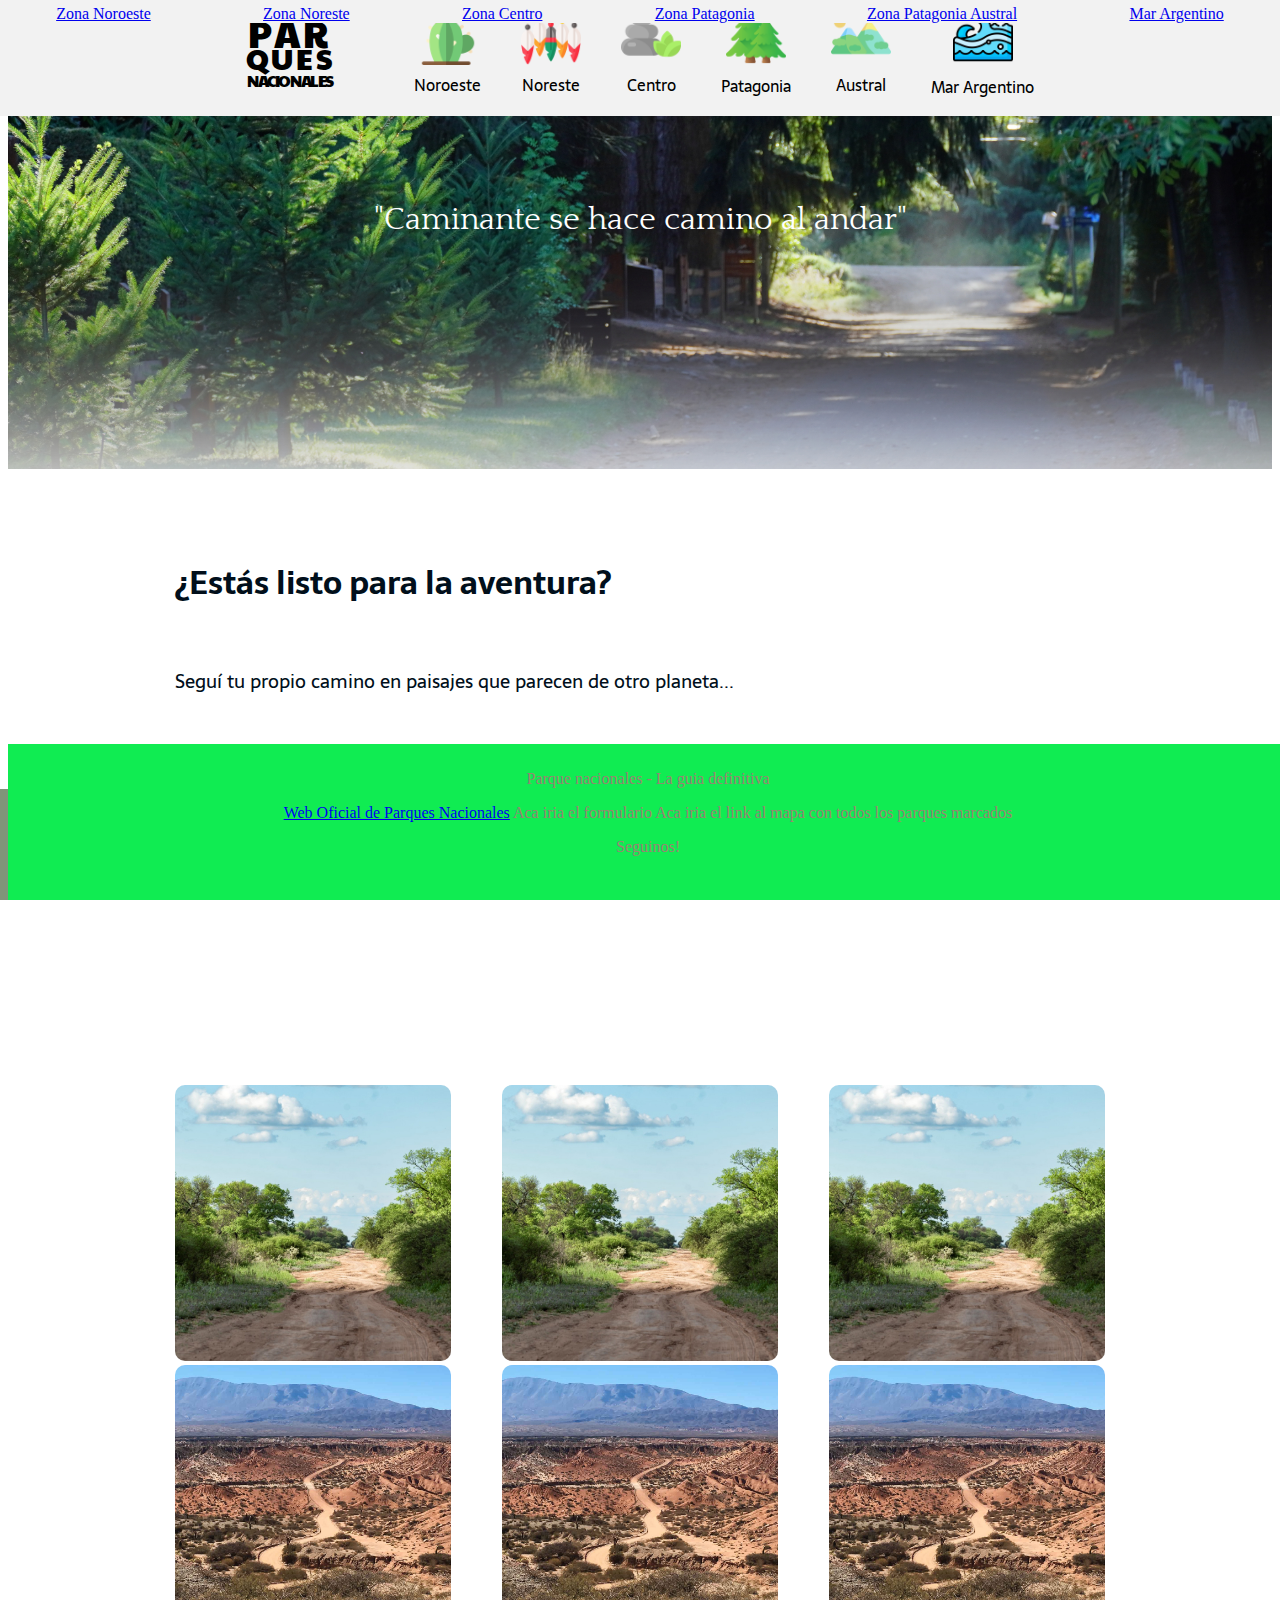
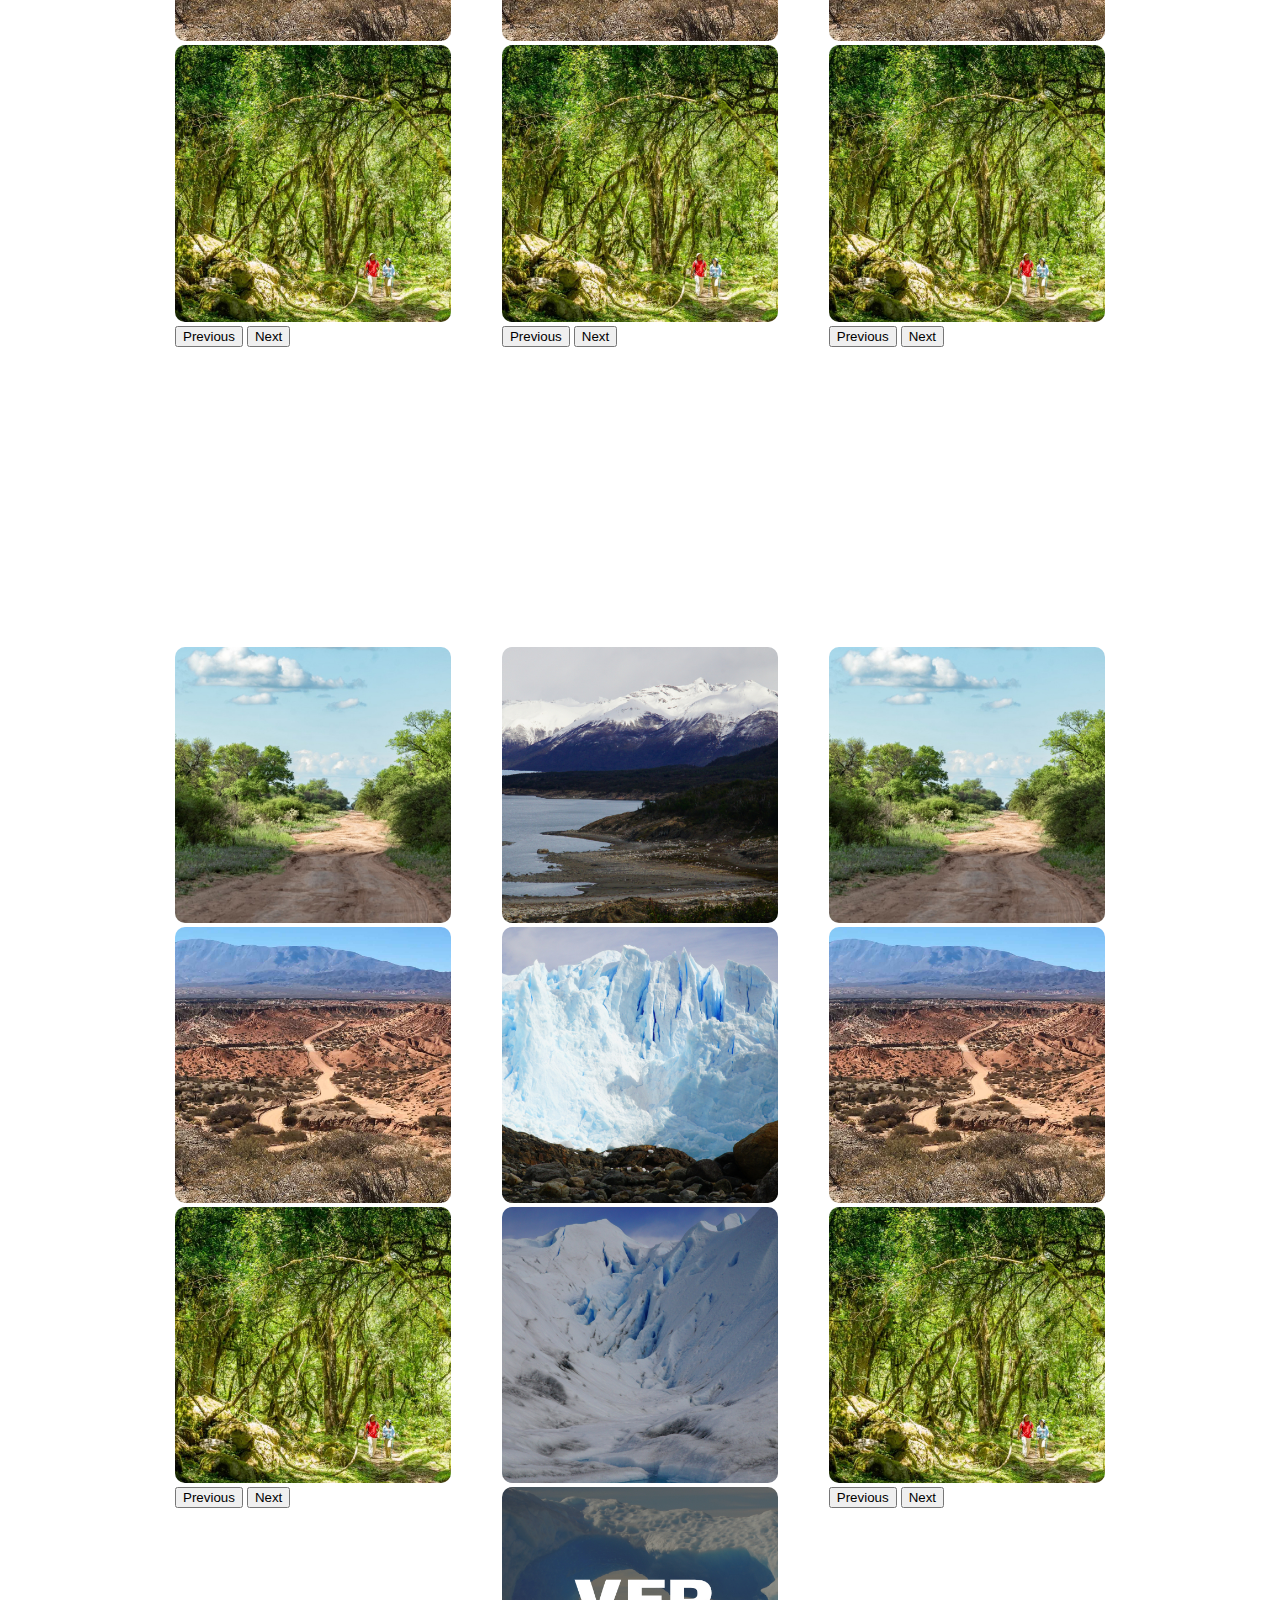
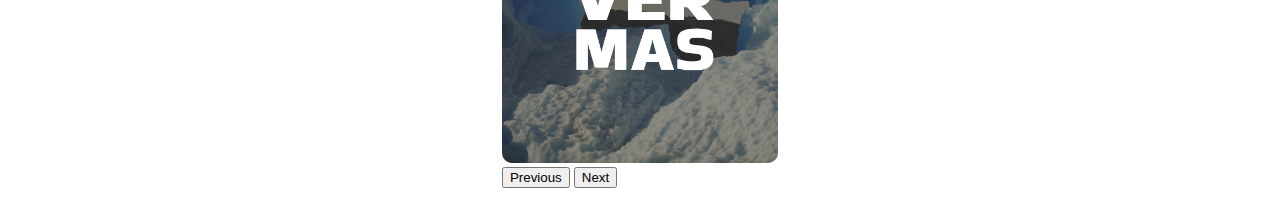
==== index.html @ e5c2f09b "subiendo el proyecto" ====
<!doctype html>
<html lang="en">
<head>
    <meta charset="utf-8">
    <meta name="viewport" content="width=device-width, initial-scale=1">
    <title>Bootstrap demo</title>
    <link rel="stylesheet" href="/css/style.css">
    <link href="https://cdn.jsdelivr.net/npm/bootstrap@5.3.2/dist/css/bootstrap.min.css" rel="stylesheet" integrity="sha384-T3c6CoIi6uLrA9TneNEoa7RxnatzjcDSCmG1MXxSR1GAsXEV/Dwwykc2MPK8M2HN" crossorigin="anonymous">
    <link href="https://fonts.googleapis.com/css2?family=Paytone+One&display=swap" rel="stylesheet">
    <link rel="stylesheet" href="https://fonts.googleapis.com/css2?family=Sarala&display=swap">
    <link rel="stylesheet" href="https://fonts.googleapis.com/css2?family=Palanquin+Dark&display=swap">
    <link rel="stylesheet" href="https://fonts.googleapis.com/css2?family=Quattrocento&display=swap">
</head>
<body>

    <!-- ACA EL HEADER -->
    <header>
        <nav >
            <ul class="icos">
                <li>
                    <div class="logo-container">
                        <div class="word-container">
                            <span class="first-word">PAR</span>
                            <span class="second-word">QUES</span>
                            <span class="thirdh-word">NACIONALES</span>
                        </div>
                    </div>
                <li>

                    <li>
                        <div>
                        <a href="pages/noroeste.html">
                        <img src="../img/noroeste.png"></img></a>
                        <p>Noroeste</p>
                        </div>
                    </li>
                    <li>
                        <div>
                        <a href="pages/noreste.html">
                        <img src="../img/noreste.png"></img></a>
                        <p>Noreste</p>
                        </div>
                    </li>
                    <li>
                        <div>
                        <a href="pages/centro.html">
                        <img src="../img/centro.png"></img></a>
                        <p>Centro</p>
                        </div>
                    </li>
                    <li>
                        <div>
                        <a href="pages/patagonia.html">
                        <img src="../img/patagonia1.png"></img></a>
                        <p>Patagonia</p>
                        </div>
                    <li>
                    <div>
                    <a href="pages/austral.html">
                    <img src="../img/paustral.png"></img></a>
                    <p>Austral</p>
                    </div>
                </li>
                <li>
                    <div>
                    <a href="pages/mar.html">
                    <img src="../img/marargentino.png"></img></a>
                    <p>Mar Argentino</p>
                    </div>
                </li>
            </ul>

        </nav>
    </header>
    <!-- FIN HEADER -->

    <!-- COMIENZO PORTADA -->
    <div class="pre-grid-container">
        <div class="centered-content">
            <img src="/img/portada_alt.jpg" alt="Parque Nacional Nahuel Huapi">
            <h2>"Caminante se hace camino al andar"</h2>
        </div>
    </div>

    <!-- COMIENZO GRID DE CAROUSEL -->
    <div class="contenedor">

        <div class="contenedor_titulo_carousel">
            <h4 class="titulo_carousel">¿Estás listo para la aventura?</h4>
            <p>Seguí tu propio camino en paisajes que parecen de otro planeta... </p>
        </div>
        <div id="carouselExample4" class="carousel slide">
            <div class="carousel-inner">
                <div class="carousel-item active">
                    <img src="/img/noroeste/no1_copob.jpg" class="d-block w-100" alt="...">
                </div>
                <div class="carousel-item">
                    <img src="/img/noroeste/no2_cardonesb.jpg" class="d-block w-100" alt="...">
                </div>
                <div class="carousel-item">
                    <img src="/img/noroeste/no3_baritub.jpg" class="d-block w-100" alt="...">
                </div>
                <div id="caption" class="carousel-caption d-none d-md-block">
                    <h5 class="caption-text">Zona Noroeste</h5>
                </div>
            </div>
            <button class="carousel-control-prev" type="button" data-bs-target="#carouselExample4" data-bs-slide="prev">
                <span class="carousel-control-prev-icon" aria-hidden="true"></span>
                <span class="visually-hidden">Previous</span>
            </button>
            <button class="carousel-control-next" type="button" data-bs-target="#carouselExample4" data-bs-slide="next">
                <span class="carousel-control-next-icon" aria-hidden="true"></span>
                <span class="visually-hidden">Next</span>
            </button>
        </div>
        <div id="carouselExample5" class="carousel slide">
            <div class="carousel-inner">
                <div class="carousel-item active">
                    <img src="/img/noroeste/no1_copob.jpg" class="d-block w-100" alt="...">
                </div>
                <div class="carousel-item">
                    <img src="/img/noroeste/no2_cardonesb.jpg" class="d-block w-100" alt="...">
                </div>
                <div class="carousel-item">
                    <img src="/img/noroeste/no3_baritub.jpg" class="d-block w-100" alt="...">
                </div>
                <div id="caption" class="carousel-caption d-none d-md-block">
                    <h5 class="caption-text">Zona Noreste</h5>
                </div>
            </div>
            <button class="carousel-control-prev" type="button" data-bs-target="#carouselExample5" data-bs-slide="prev">
                <span class="carousel-control-prev-icon" aria-hidden="true"></span>
                <span class="visually-hidden">Previous</span>
            </button>
            <button class="carousel-control-next" type="button" data-bs-target="#carouselExample5" data-bs-slide="next">
                <span class="carousel-control-next-icon" aria-hidden="true"></span>
                <span class="visually-hidden">Next</span>
            </button>
        </div>
        <div id="carouselExample3" class="carousel slide">
            <div class="carousel-inner">
                <div class="carousel-item active">
                    <img src="/img/noroeste/no1_copob.jpg" class="d-block w-100" alt="...">
                </div>
                <div class="carousel-item">
                    <img src="/img/noroeste/no2_cardonesb.jpg" class="d-block w-100" alt="...">
                </div>
                <div class="carousel-item">
                    <img src="/img/noroeste/no3_baritub.jpg" class="d-block w-100" alt="...">
                </div>
                <div id="caption" class="carousel-caption d-none d-md-block">
                    <h5 class="caption-text">Zona Centro</h5>
                </div>
            </div>
            <button class="carousel-control-prev" type="button" data-bs-target="#carouselExample3" data-bs-slide="prev">
                <span class="carousel-control-prev-icon" aria-hidden="true"></span>
                <span class="visually-hidden">Previous</span>
            </button>
            <button class="carousel-control-next" type="button" data-bs-target="#carouselExample3" data-bs-slide="next">
                <span class="carousel-control-next-icon" aria-hidden="true"></span>
                <span class="visually-hidden">Next</span>
            </button>
        </div>
        
        <div id="carouselExample2" class="carousel slide">
            <div class="carousel-inner">
                <div class="carousel-item active">
                    <img src="/img/noroeste/no1_copob.jpg" class="d-block w-100" alt="...">
                </div>
                <div class="carousel-item">
                    <img src="/img/noroeste/no2_cardonesb.jpg" class="d-block w-100" alt="...">
                </div>
                <div class="carousel-item">
                    <img src="/img/noroeste/no3_baritub.jpg" class="d-block w-100" alt="...">
                </div>
                <div id="caption" class="carousel-caption d-none d-md-block">
                    <h5 class="caption-text">Zona Patagonia</h5>
                </div>
            </div>
            <button class="carousel-control-prev" type="button" data-bs-target="#carouselExample2" data-bs-slide="prev">
                <span class="carousel-control-prev-icon" aria-hidden="true"></span>
                <span class="visually-hidden">Previous</span>
            </button>
            <button class="carousel-control-next" type="button" data-bs-target="#carouselExample2" data-bs-slide="next">
                <span class="carousel-control-next-icon" aria-hidden="true"></span>
                <span class="visually-hidden">Next</span>
            </button>
        </div>
        <div id="carouselExample1" class="carousel slide" >
            <div class="carousel-inner">
                <div class="carousel-item active">
                    <img src="/img/paustral/pa1.jpg" class="d-block w-100" alt="...">
                </div>
                <div class="carousel-item">
                    <img src="/img/paustral/pa2.jpg" class="d-block w-100" alt="...">
                </div>
                <div class="carousel-item">
                    <img src="/img/paustral/pa3.jpg" class="d-block w-100" alt="...">
                </div>
                <div class="carousel-item">
                    <img src="/img/paustral/pa4.jpg" class="d-block w-100" alt="...">
                </div>
                <div id="caption" class="carousel-caption d-none d-md-block">
                    <h5 class="caption-text">Zona Patagonia Austral</h5>
                </div>
            </div>
            <button class="carousel-control-prev" type="button" data-bs-target="#carouselExample1" data-bs-slide="prev">
                <span class="carousel-control-prev-icon" aria-hidden="true"></span>
                <span class="visually-hidden">Previous</span>
            </button>
            <button class="carousel-control-next" type="button" data-bs-target="#carouselExample1" data-bs-slide="next">
                <span class="carousel-control-next-icon" aria-hidden="true"></span>
                <span class="visually-hidden">Next</span>
            </button>
        </div>
        <div id="carouselExample6" class="carousel slide">
            <div class="carousel-inner">
                <div class="carousel-item active">
                    <img src="/img/noroeste/no1_copob.jpg" class="d-block w-100" alt="...">
                </div>
                <div class="carousel-item">
                    <img src="/img/noroeste/no2_cardonesb.jpg" class="d-block w-100" alt="...">
                </div>
                <div class="carousel-item">
                    <img src="/img/noroeste/no3_baritub.jpg" class="d-block w-100" alt="...">
                </div>
                <div id="caption" class="carousel-caption d-none d-md-block">
                    <h5 class="caption-text">Zona Mar Argentino</h5>
                </div>
            </div>
            <button class="carousel-control-prev" type="button" data-bs-target="#carouselExample6" data-bs-slide="prev">
                <span class="carousel-control-prev-icon" aria-hidden="true"></span>
                <span class="visually-hidden">Previous</span>
            </button>
            <button class="carousel-control-next" type="button" data-bs-target="#carouselExample6" data-bs-slide="next">
                <span class="carousel-control-next-icon" aria-hidden="true"></span>
                <span class="visually-hidden">Next</span>
            </button>
        </div>
    </div>
    <script src="https://cdn.jsdelivr.net/npm/bootstrap@5.3.2/dist/js/bootstrap.bundle.min.js" integrity="sha384-C6RzsynM9kWDrMNeT87bh95OGNyZPhcTNXj1NW7RuBCsyN/o0jlpcV8Qyq46cDfL" crossorigin="anonymous">
    </script>
    
   <footer>
        <div id="lista">
            <p>Parque nacionales - La guia definitiva</p>
            <nav id="footer">
                <ul><a href="#">Zona Noroeste</a></ul>
                <ul><a href="#">Zona Noreste</a></ul>
                <ul><a href="#">Zona Centro</a></ul>
                <ul><a href="#">Zona Patagonia</a></ul>
                <ul><a href="#">Zona Patagonia Austral</a></ul>
                <ul><a href="#">Mar Argentino</a></ul>
            </nav>
        </div>
        <div id="redes">
            <a href="https://www.argentina.gob.ar/parquesnacionales">Web Oficial de Parques Nacionales</a>
            Aca iria el formulario 
             Aca iria el link al mapa con todos los parques marcados
            <p>Seguinos!</p>
                <a href="https://www.instagram.com/parquesnacionalesar/"><img src="" alt=""></a>
                <a href="https://www.instagram.com/parquesnacionalesar/"><img src="" alt=""></a>
                <a href="https://www.instagram.com/parquesnacionalesar/"><img src="" alt=""></a>
        </div>
    </footer>
</body>
</html>
---- css/style.css ----
*{
    /*margin: 0;*/
    /* padding: 0;*/
    box-sizing: border-box;
}
/*COMIENZA EL HEADER*/

nav {
    position: fixed;
    width: 100%;
    top: 0;
    left: 50%;
    transform: translateX(-50%);
    background-color: #f2f2f2;
    display: flex;
    justify-content:space-around;
    align-items: center ;
    padding-top: 5px;
    z-index: 1000;
}

@media (max-width: 768px) {
    nav {
        position: relative;
        z-index: 0;
    }
}

ul {
    list-style-type: none;
    display: flex;
    flex-wrap: wrap;
    justify-content: center;
    padding: 0px;
    margin: 0 auto;
}


ul li {
    margin: 0 20px;
}

ul li div {
    display: flex;
    flex-direction: column;
    align-items: center;
    text-align: center;
}

ul li div:hover img {
    filter: grayscale(10);
    -webkit-filter: grayscale(10);
}


ul li img {
    width: 60px; 
    height: 60px;
}

ul li p {
    margin-top: 5%;
    font-size: 16px;
    font-family: 'Sarala', sans-serif;
}

.logo-container {
    display: flex;
    justify-content: center;
    align-items: center;
    height: 90%;
}

.word-container {
    display: flex;
    flex-direction: column;
    font-family: 'Paytone One', sans-serif; 
    color: black
    
}

.first-word {
    padding: 0; 
    font-size: 2.3em;
    letter-spacing: 0.1em;
    line-height: 10px;
    margin: 0;
    
}

.second-word {
    font-size: 1.8em;
    letter-spacing: 0.09em;
    padding: 0; 
    margin: 0;
}


.thirdh-word {
    letter-spacing: -0.09em;
    padding: 0; 
    margin: 0;
    line-height: 5px;
}

/*Transicion para el logo*/
.word-container {
    transition: color 0.3s ease;
    -webkit-transition: color 0.3s ease;
    -moz-transition: color 0.3s ease;
    -ms-transition: color 0.3s ease;
    -o-transition: color 0.3s ease;
}

.word-container:hover {
    color: rgb(125, 79, 0);
}


/* ACA TERMINA EL HEADER*/


/*COMIENZA PORTADA*/

.pre-grid-container {
    display: flex;
    justify-content: center;
    align-items: center;
    width: 100%;
    margin: 0 auto;
    position: relative;
}

.centered-content {
    text-align: center;
    position: relative;
}

.centered-content img {
    max-width: 100%;
    display: block;
}

.centered-content h2 {
    font-size: 2em;
    font-family: 'Quattrocento', serif;
    color: #ffffff;
    font-weight: 100;
    position: absolute;
    top: 40%;
    left: 50%;
    transform: translate(-50%, -50%);
    -webkit-transform: translate(-50%, -50%);
    -moz-transform: translate(-50%, -50%);
    -ms-transform: translate(-50%, -50%);
    -o-transform: translate(-50%, -50%);
}


/*COMIENZA EL GRID*/

.contenedor {

    width: 80%;
    background-color: rgb(255, 255, 255);
    margin: 0 auto;
    padding: 2%;
    display: grid;
    grid-gap: 20px;
    grid-template-columns: repeat(3, 1fr) ;
    grid-template-rows: 0.5fr 1fr 1fr;
}


/* COMIENZAN CAROUSEL */


/* Aca esta captions de carousel */

.contenedor_titulo_carousel {

    grid-column: span 3;
    margin: 5px 15px;
}

.contenedor_titulo_carousel h4 {
    font-size: 2em;
    padding: 15px 0;
    font-weight: 600;
    font-family: 'Sarala', sans-serif;
    
    color: #010f1b;
}

.contenedor_titulo_carousel p {

    font-size: 1.2em;
    font-family: 'Sarala', sans-serif;
    color: #010f1b;
}

/* Aca esta la informacion de los carousels */


.carousel {
    width: 90%;
    margin: 0 auto;
    overflow: hidden;
}


.carousel-item img {
    width: 100%;
    height: 100%;
    object-fit: cover;
    border-radius: 10px;
    -webkit-border-radius: 10px;
    -moz-border-radius: 10px;
    -ms-border-radius: 10px;
    -o-border-radius: 10px;
}


#caption {
    background-color: rgba(129, 150, 122, 0.644);
    position: absolute;
    bottom: 0;
    left: 0;
    padding: 15px;
    text-align: left;
    width: 100%;
}

.caption-text {
    color: rgb(230, 230, 230);
    font-size: 18px; 
}
footer {
    background-color: #10ec52;
    color: #9B8273;
    text-align: center;
    padding: 10px;
    position: absolute;
    bottom: 0;
    width: 100%;
       }
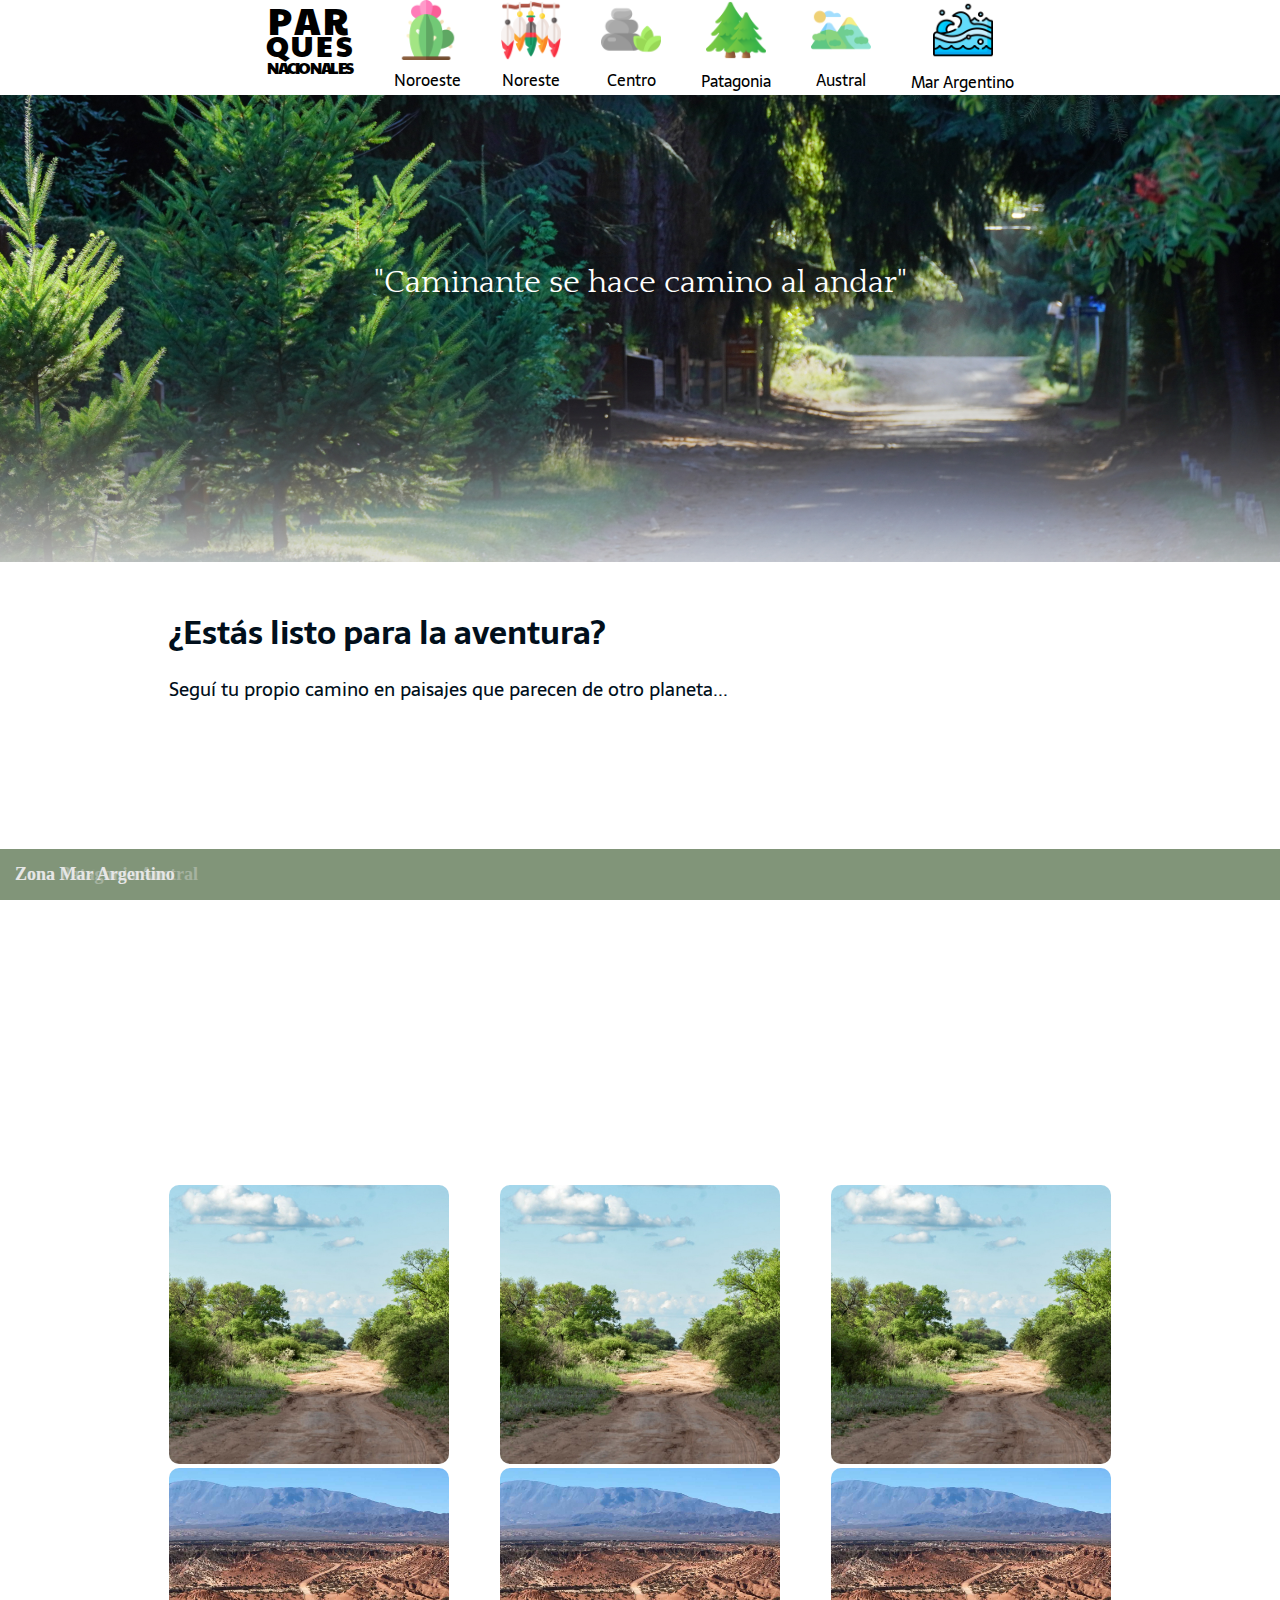
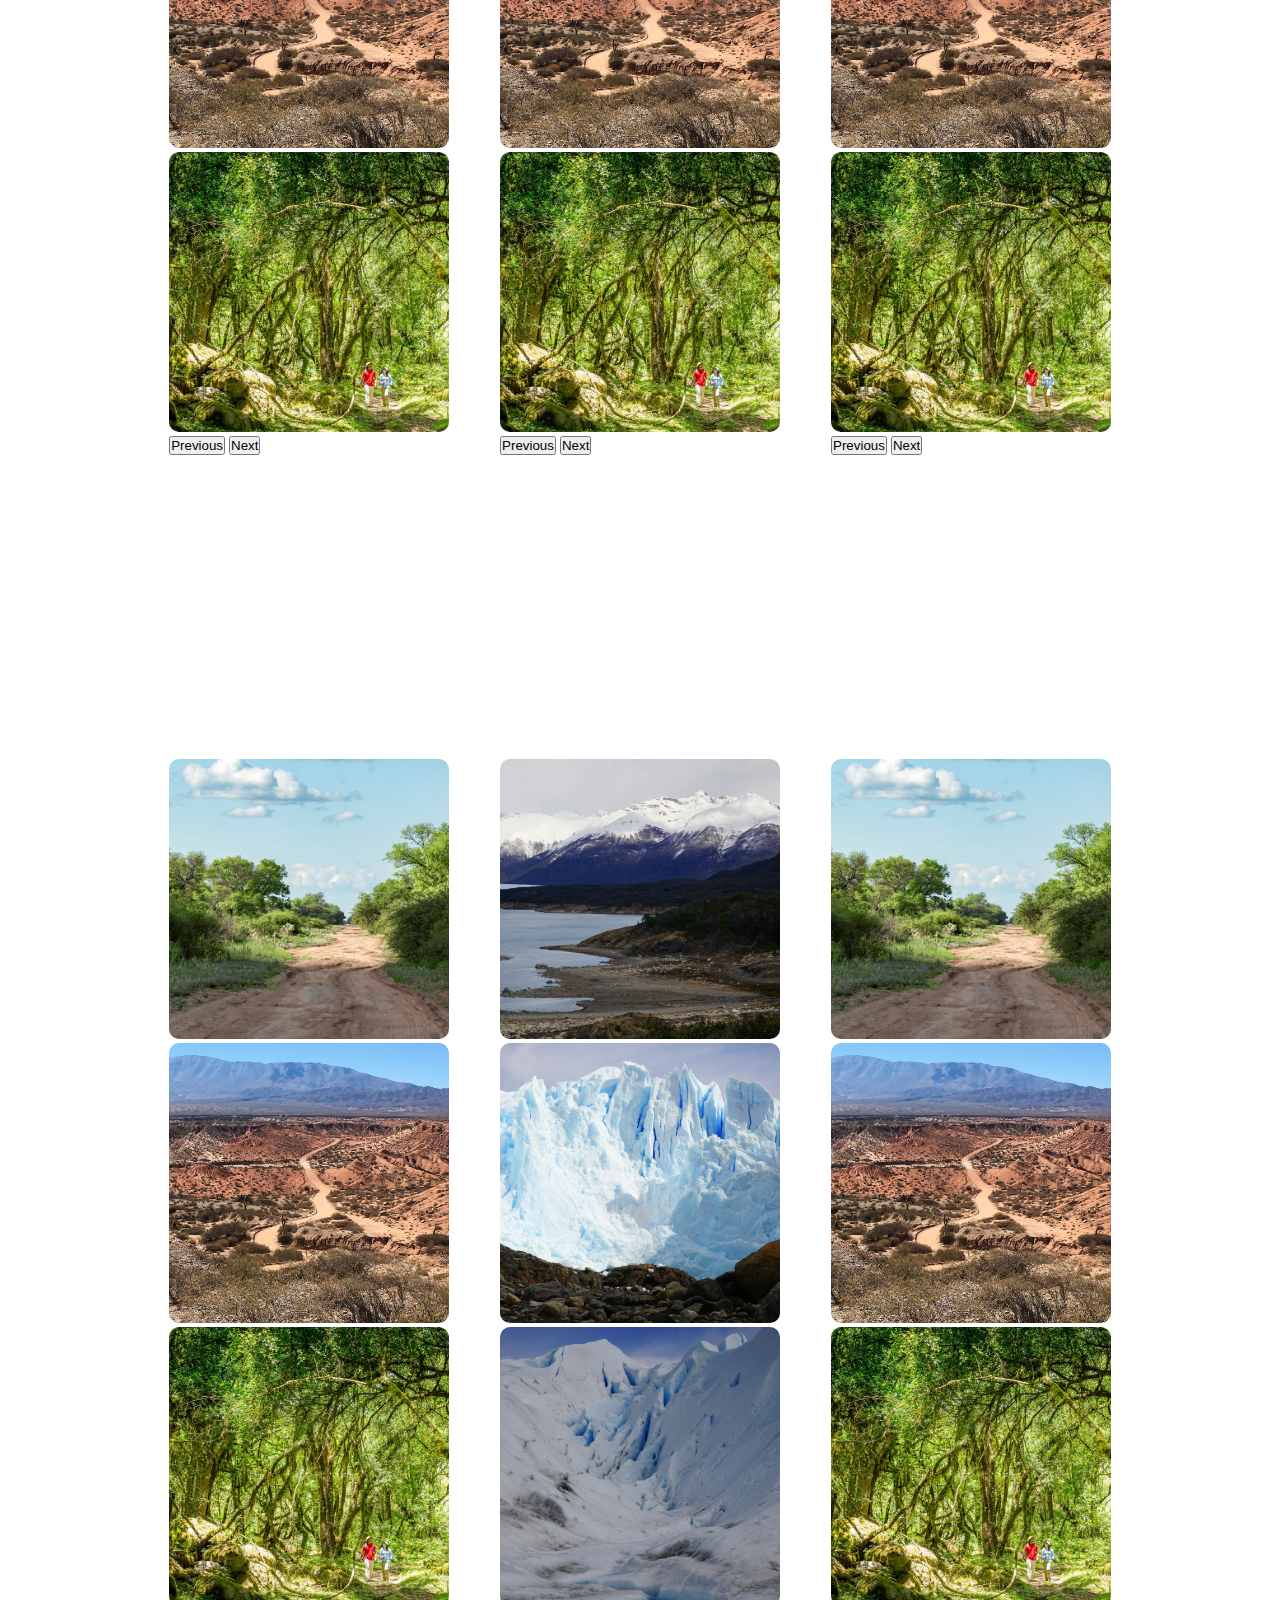
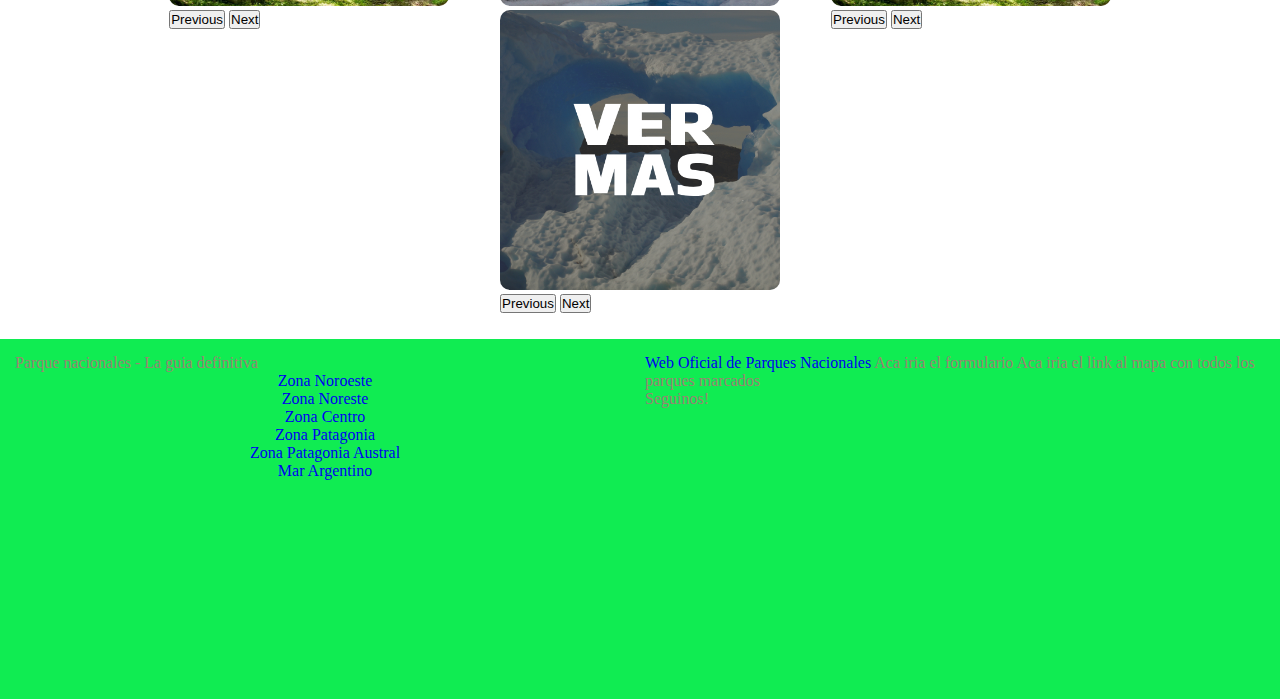
==== commit 6228cefd: "actualizacion de pagina + footer" ====
--- a/index.html
+++ b/index.html
@@ -4,61 +4,60 @@
     <meta charset="utf-8">
     <meta name="viewport" content="width=device-width, initial-scale=1">
     <title>Bootstrap demo</title>
-    <link rel="stylesheet" href="/css/style.css">
     <link href="https://cdn.jsdelivr.net/npm/bootstrap@5.3.2/dist/css/bootstrap.min.css" rel="stylesheet" integrity="sha384-T3c6CoIi6uLrA9TneNEoa7RxnatzjcDSCmG1MXxSR1GAsXEV/Dwwykc2MPK8M2HN" crossorigin="anonymous">
     <link href="https://fonts.googleapis.com/css2?family=Paytone+One&display=swap" rel="stylesheet">
     <link rel="stylesheet" href="https://fonts.googleapis.com/css2?family=Sarala&display=swap">
     <link rel="stylesheet" href="https://fonts.googleapis.com/css2?family=Palanquin+Dark&display=swap">
     <link rel="stylesheet" href="https://fonts.googleapis.com/css2?family=Quattrocento&display=swap">
+    <link rel="stylesheet" href="/css/style.css">
 </head>
 <body>
 
     <!-- ACA EL HEADER -->
     <header>
-        <nav >
+        <nav id="nav_header">
             <ul class="icos">
                 <li>
                     <div class="logo-container">
-                        <div class="word-container">
+                        <a class="word-container" href="#"> 
                             <span class="first-word">PAR</span>
                             <span class="second-word">QUES</span>
                             <span class="thirdh-word">NACIONALES</span>
-                        </div>
-                    </div>
-                <li>
-
-                    <li>
-                        <div>
+                        </a>
+                    </div>
+                </li>
+                <li>
+                    <div>
                         <a href="pages/noroeste.html">
                         <img src="../img/noroeste.png"></img></a>
                         <p>Noroeste</p>
-                        </div>
-                    </li>
-                    <li>
-                        <div>
+                    </div>
+                </li>
+                <li>
+                    <div>
                         <a href="pages/noreste.html">
                         <img src="../img/noreste.png"></img></a>
                         <p>Noreste</p>
-                        </div>
-                    </li>
-                    <li>
-                        <div>
+                    </div>
+                </li>
+                <li>
+                    <div>
                         <a href="pages/centro.html">
                         <img src="../img/centro.png"></img></a>
                         <p>Centro</p>
-                        </div>
-                    </li>
-                    <li>
-                        <div>
+                    </div>
+                </li>
+                <li>
+                    <div>
                         <a href="pages/patagonia.html">
                         <img src="../img/patagonia1.png"></img></a>
                         <p>Patagonia</p>
-                        </div>
-                    <li>
-                    <div>
-                    <a href="pages/austral.html">
-                    <img src="../img/paustral.png"></img></a>
-                    <p>Austral</p>
+                    </div>
+                <li>
+                    <div>
+                        <a href="pages/austral.html">
+                        <img src="../img/paustral.png"></img></a>
+                        <p>Austral</p>
                     </div>
                 </li>
                 <li>
@@ -240,7 +239,6 @@
     </div>
     <script src="https://cdn.jsdelivr.net/npm/bootstrap@5.3.2/dist/js/bootstrap.bundle.min.js" integrity="sha384-C6RzsynM9kWDrMNeT87bh95OGNyZPhcTNXj1NW7RuBCsyN/o0jlpcV8Qyq46cDfL" crossorigin="anonymous">
     </script>
-    
    <footer>
         <div id="lista">
             <p>Parque nacionales - La guia definitiva</p>
--- a/css/style.css
+++ b/css/style.css
@@ -1,12 +1,20 @@
 
-*{
-    /*margin: 0;*/
-    /* padding: 0;*/
+*{   
+    margin: 0;
+    padding: 0;
     box-sizing: border-box;
 }
+body { 
+    height: 100vh;
+    width: 100%;
+}
+a{
+    text-decoration: none;
+}
 /*COMIENZA EL HEADER*/
 
-nav {
+
+#nav_header nav {
     position: fixed;
     width: 100%;
     top: 0;
@@ -76,7 +84,7 @@
     display: flex;
     flex-direction: column;
     font-family: 'Paytone One', sans-serif; 
-    color: black
+    color: black;
     
 }
 
@@ -103,6 +111,7 @@
     margin: 0;
     line-height: 5px;
 }
+*/
 
 /*Transicion para el logo*/
 .word-container {
@@ -142,6 +151,20 @@
     display: block;
 }
 
+.centered-content h1 {
+    font-size: 3em;
+    font-family: 'Quattrocento', serif;
+    color: #ffffff;
+    font-weight: 100px;
+    position: absolute;
+    top: 40%;
+    left: 50%;
+    transform: translate(-50%, -50%);
+    -webkit-transform: translate(-50%, -50%);
+    -moz-transform: translate(-50%, -50%);
+    -ms-transform: translate(-50%, -50%);
+    -o-transform: translate(-50%, -50%);
+}
 .centered-content h2 {
     font-size: 2em;
     font-family: 'Quattrocento', serif;
@@ -156,9 +179,8 @@
     -ms-transform: translate(-50%, -50%);
     -o-transform: translate(-50%, -50%);
 }
-
-
 /*COMIENZA EL GRID*/
+
 
 .contenedor {
 
@@ -237,11 +259,40 @@
     font-size: 18px; 
 }
 footer {
+    position: relative;
     background-color: #10ec52;
     color: #9B8273;
-    text-align: center;
     padding: 10px;
-    position: absolute;
     bottom: 0;
     width: 100%;
-       }+    height: 40%;
+    display: flex;
+    overflow: hidden;
+}
+#lista{
+    width: 50%;
+    text-align: left;
+    padding: 5px;
+
+}
+#nav_footer ul{
+    display: block;
+}
+
+#redes{
+    width: 50%;
+    text-align: left;
+    padding: 5px;
+}
+
+#container_pq img {
+    display: flex;
+}
+#link_redes {
+    height: 30%;
+}
+#link_redes a img {
+    max-width: 90%;
+    max-height: 90%;
+    margin: 2px;
+}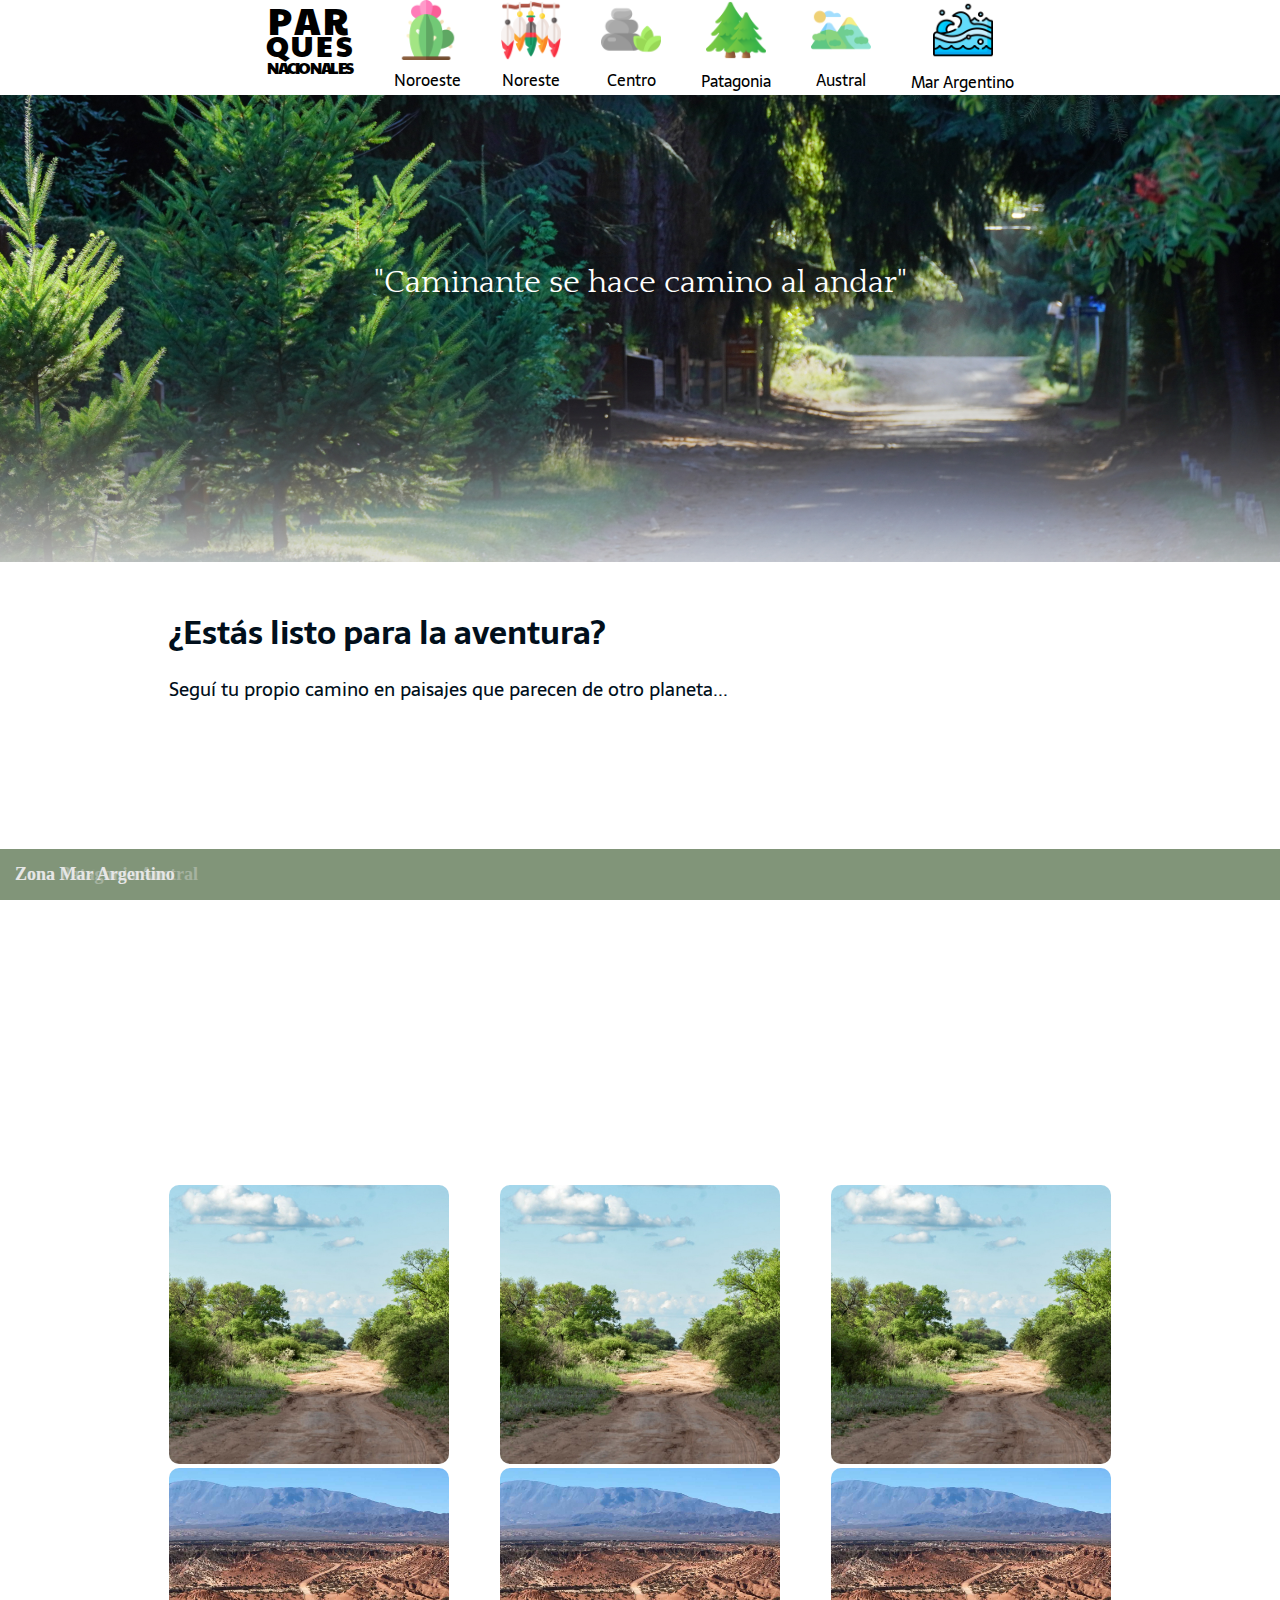
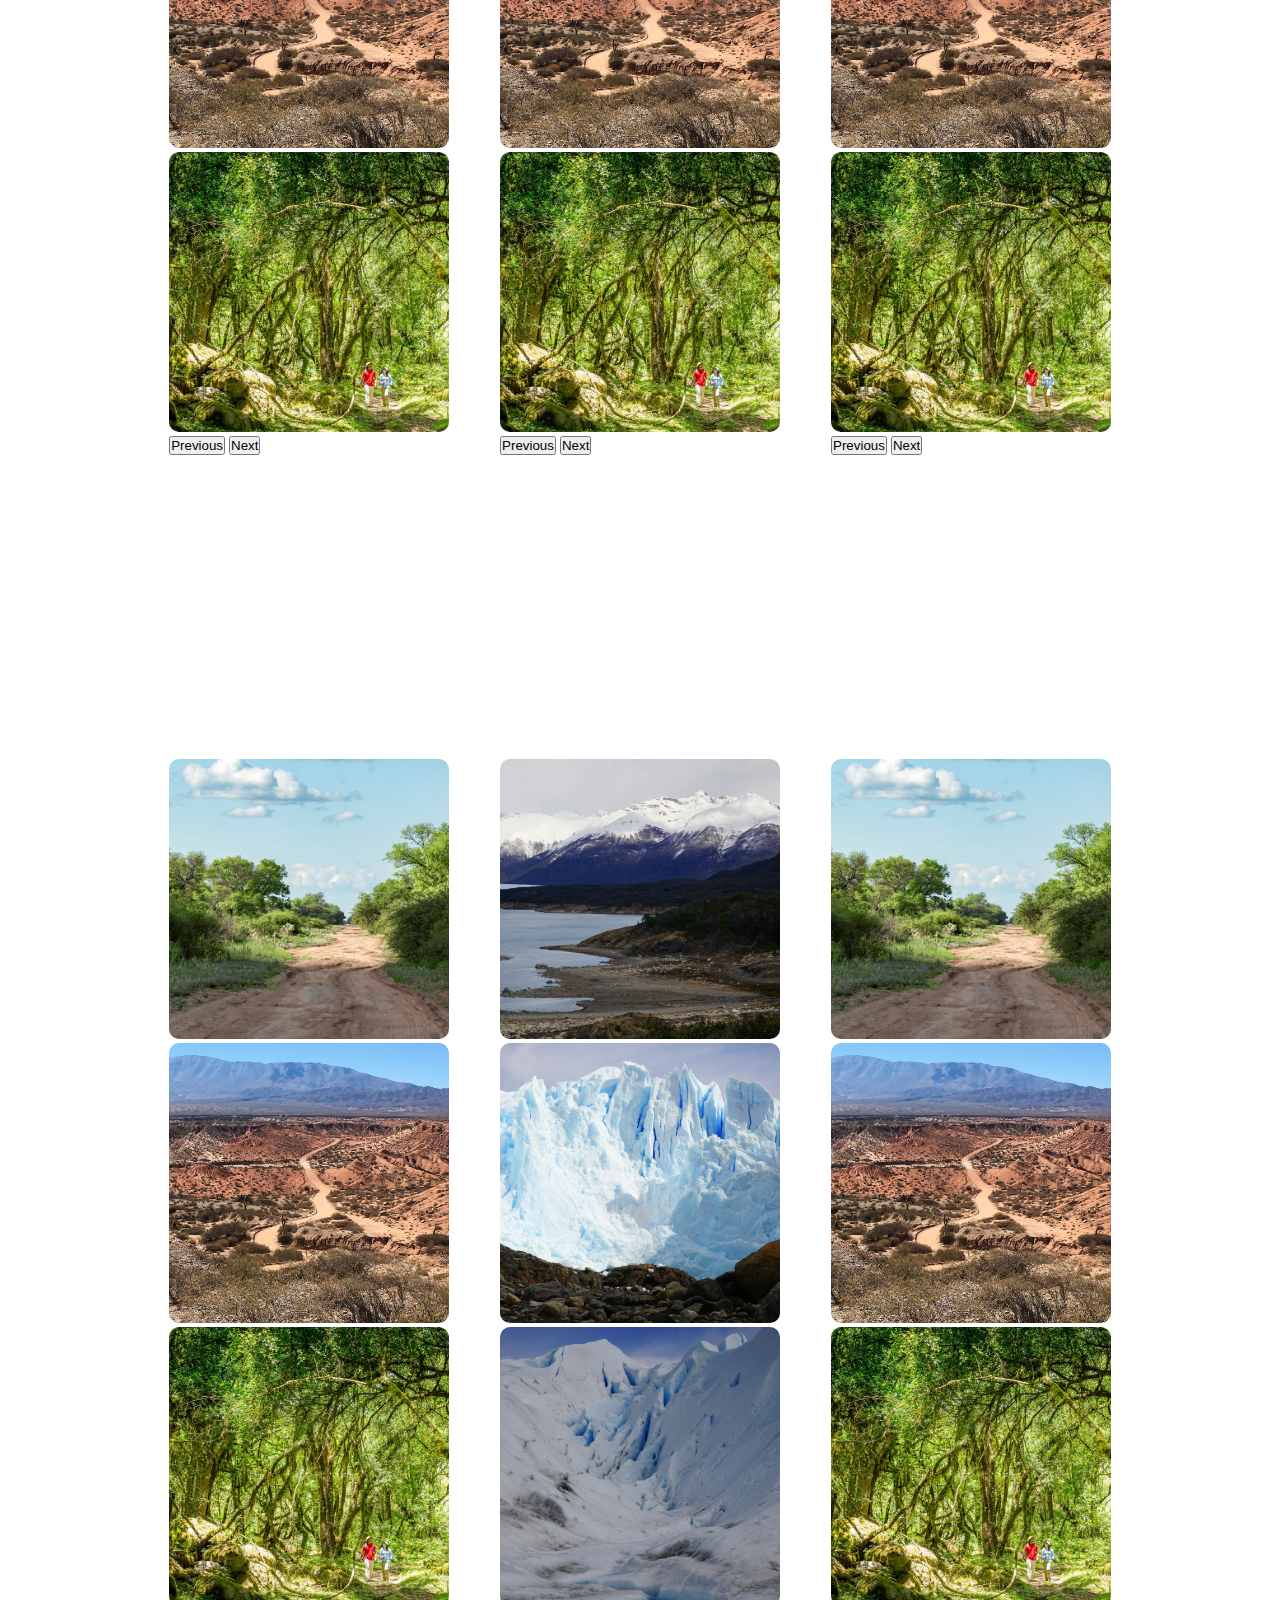
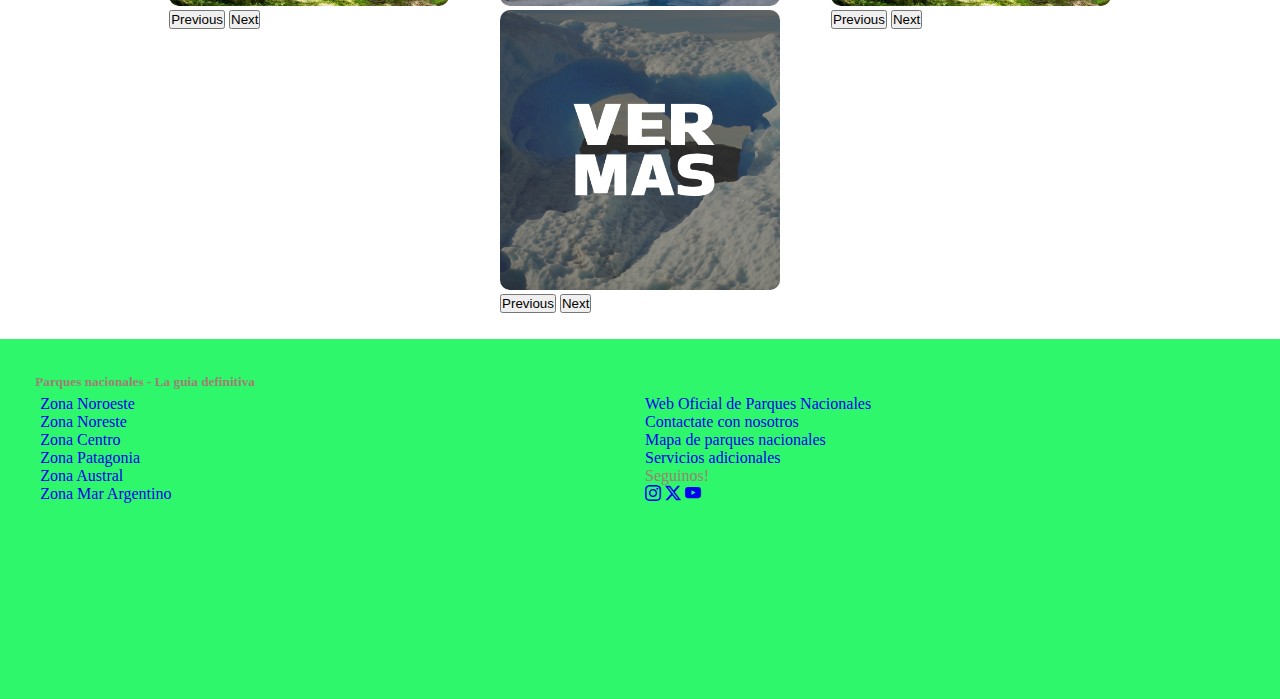
==== commit 8e297118: "fixed bugs, base footer (index)" ====
--- a/index.html
+++ b/index.html
@@ -3,13 +3,14 @@
 <head>
     <meta charset="utf-8">
     <meta name="viewport" content="width=device-width, initial-scale=1">
-    <title>Bootstrap demo</title>
+    <title>Parques Nacionales</title>
     <link href="https://cdn.jsdelivr.net/npm/bootstrap@5.3.2/dist/css/bootstrap.min.css" rel="stylesheet" integrity="sha384-T3c6CoIi6uLrA9TneNEoa7RxnatzjcDSCmG1MXxSR1GAsXEV/Dwwykc2MPK8M2HN" crossorigin="anonymous">
     <link href="https://fonts.googleapis.com/css2?family=Paytone+One&display=swap" rel="stylesheet">
     <link rel="stylesheet" href="https://fonts.googleapis.com/css2?family=Sarala&display=swap">
     <link rel="stylesheet" href="https://fonts.googleapis.com/css2?family=Palanquin+Dark&display=swap">
     <link rel="stylesheet" href="https://fonts.googleapis.com/css2?family=Quattrocento&display=swap">
-    <link rel="stylesheet" href="/css/style.css">
+    <link rel="stylesheet" href="css/style.css">
+    <link rel="stylesheet" href="https://cdn.jsdelivr.net/npm/bootstrap-icons@1.11.1/font/bootstrap-icons.css">
 </head>
 <body>
 
@@ -29,42 +30,48 @@
                 <li>
                     <div>
                         <a href="pages/noroeste.html">
-                        <img src="../img/noroeste.png"></img></a>
-                        <p>Noroeste</p>
+                            <img src="img/noroeste.png"></img>
+                        </a>
+                        <a class="nav-text" href="pages/noroeste.html"> Noroeste </a>
                     </div>
                 </li>
                 <li>
                     <div>
                         <a href="pages/noreste.html">
-                        <img src="../img/noreste.png"></img></a>
-                        <p>Noreste</p>
+                            <img src="img/noreste.png"></img>   
+                        </a>
+                        <a class="nav-text" href="pages/noreste.html"> Noreste </a>
                     </div>
                 </li>
                 <li>
                     <div>
                         <a href="pages/centro.html">
-                        <img src="../img/centro.png"></img></a>
-                        <p>Centro</p>
+                            <img src="img/centro.png"></img>
+                        </a>
+                        <a class="nav-text" href="pages/centro.html"> Centro </a>
                     </div>
                 </li>
                 <li>
                     <div>
                         <a href="pages/patagonia.html">
-                        <img src="../img/patagonia1.png"></img></a>
-                        <p>Patagonia</p>
+                            <img src="img/patagonia1.png"></img>
+                        </a>
+                        <a class="nav-text" href="pages/patagonia.html"> Patagonia </a>
                     </div>
                 <li>
                     <div>
                         <a href="pages/austral.html">
-                        <img src="../img/paustral.png"></img></a>
-                        <p>Austral</p>
+                            <img src="img/paustral.png"></img>
+                        </a>
+                        <a class="nav-text" href="pages/austral.html"> Austral </a>
                     </div>
                 </li>
                 <li>
                     <div>
                     <a href="pages/mar.html">
-                    <img src="../img/marargentino.png"></img></a>
-                    <p>Mar Argentino</p>
+                        <img src="img/marargentino.png"></img>
+                    </a>
+                    <a class="nav-text" href="pages/mar.html"> Mar Argentino </a>
                     </div>
                 </li>
             </ul>
@@ -76,7 +83,7 @@
     <!-- COMIENZO PORTADA -->
     <div class="pre-grid-container">
         <div class="centered-content">
-            <img src="/img/portada_alt.jpg" alt="Parque Nacional Nahuel Huapi">
+            <img src="img/portada_alt.jpg" alt="Parque Nacional Nahuel Huapi">
             <h2>"Caminante se hace camino al andar"</h2>
         </div>
     </div>
@@ -91,13 +98,13 @@
         <div id="carouselExample4" class="carousel slide">
             <div class="carousel-inner">
                 <div class="carousel-item active">
-                    <img src="/img/noroeste/no1_copob.jpg" class="d-block w-100" alt="...">
-                </div>
-                <div class="carousel-item">
-                    <img src="/img/noroeste/no2_cardonesb.jpg" class="d-block w-100" alt="...">
-                </div>
-                <div class="carousel-item">
-                    <img src="/img/noroeste/no3_baritub.jpg" class="d-block w-100" alt="...">
+                    <img src="img/noroeste/no1_copob.jpg" class="d-block w-100" alt="...">
+                </div>
+                <div class="carousel-item">
+                    <img src="img/noroeste/no2_cardonesb.jpg" class="d-block w-100" alt="...">
+                </div>
+                <div class="carousel-item">
+                    <img src="img/noroeste/no3_baritub.jpg" class="d-block w-100" alt="...">
                 </div>
                 <div id="caption" class="carousel-caption d-none d-md-block">
                     <h5 class="caption-text">Zona Noroeste</h5>
@@ -115,13 +122,13 @@
         <div id="carouselExample5" class="carousel slide">
             <div class="carousel-inner">
                 <div class="carousel-item active">
-                    <img src="/img/noroeste/no1_copob.jpg" class="d-block w-100" alt="...">
-                </div>
-                <div class="carousel-item">
-                    <img src="/img/noroeste/no2_cardonesb.jpg" class="d-block w-100" alt="...">
-                </div>
-                <div class="carousel-item">
-                    <img src="/img/noroeste/no3_baritub.jpg" class="d-block w-100" alt="...">
+                    <img src="img/noroeste/no1_copob.jpg" class="d-block w-100" alt="...">
+                </div>
+                <div class="carousel-item">
+                    <img src="img/noroeste/no2_cardonesb.jpg" class="d-block w-100" alt="...">
+                </div>
+                <div class="carousel-item">
+                    <img src="img/noroeste/no3_baritub.jpg" class="d-block w-100" alt="...">
                 </div>
                 <div id="caption" class="carousel-caption d-none d-md-block">
                     <h5 class="caption-text">Zona Noreste</h5>
@@ -139,13 +146,13 @@
         <div id="carouselExample3" class="carousel slide">
             <div class="carousel-inner">
                 <div class="carousel-item active">
-                    <img src="/img/noroeste/no1_copob.jpg" class="d-block w-100" alt="...">
-                </div>
-                <div class="carousel-item">
-                    <img src="/img/noroeste/no2_cardonesb.jpg" class="d-block w-100" alt="...">
-                </div>
-                <div class="carousel-item">
-                    <img src="/img/noroeste/no3_baritub.jpg" class="d-block w-100" alt="...">
+                    <img src="img/noroeste/no1_copob.jpg" class="d-block w-100" alt="...">
+                </div>
+                <div class="carousel-item">
+                    <img src="img/noroeste/no2_cardonesb.jpg" class="d-block w-100" alt="...">
+                </div>
+                <div class="carousel-item">
+                    <img src="img/noroeste/no3_baritub.jpg" class="d-block w-100" alt="...">
                 </div>
                 <div id="caption" class="carousel-caption d-none d-md-block">
                     <h5 class="caption-text">Zona Centro</h5>
@@ -164,13 +171,13 @@
         <div id="carouselExample2" class="carousel slide">
             <div class="carousel-inner">
                 <div class="carousel-item active">
-                    <img src="/img/noroeste/no1_copob.jpg" class="d-block w-100" alt="...">
-                </div>
-                <div class="carousel-item">
-                    <img src="/img/noroeste/no2_cardonesb.jpg" class="d-block w-100" alt="...">
-                </div>
-                <div class="carousel-item">
-                    <img src="/img/noroeste/no3_baritub.jpg" class="d-block w-100" alt="...">
+                    <img src="img/noroeste/no1_copob.jpg" class="d-block w-100" alt="...">
+                </div>
+                <div class="carousel-item">
+                    <img src="img/noroeste/no2_cardonesb.jpg" class="d-block w-100" alt="...">
+                </div>
+                <div class="carousel-item">
+                    <img src="img/noroeste/no3_baritub.jpg" class="d-block w-100" alt="...">
                 </div>
                 <div id="caption" class="carousel-caption d-none d-md-block">
                     <h5 class="caption-text">Zona Patagonia</h5>
@@ -188,16 +195,16 @@
         <div id="carouselExample1" class="carousel slide" >
             <div class="carousel-inner">
                 <div class="carousel-item active">
-                    <img src="/img/paustral/pa1.jpg" class="d-block w-100" alt="...">
-                </div>
-                <div class="carousel-item">
-                    <img src="/img/paustral/pa2.jpg" class="d-block w-100" alt="...">
-                </div>
-                <div class="carousel-item">
-                    <img src="/img/paustral/pa3.jpg" class="d-block w-100" alt="...">
-                </div>
-                <div class="carousel-item">
-                    <img src="/img/paustral/pa4.jpg" class="d-block w-100" alt="...">
+                    <img src="img/paustral/pa1.jpg" class="d-block w-100" alt="...">
+                </div>
+                <div class="carousel-item">
+                    <img src="img/paustral/pa2.jpg" class="d-block w-100" alt="...">
+                </div>
+                <div class="carousel-item">
+                    <img src="img/paustral/pa3.jpg" class="d-block w-100" alt="...">
+                </div>
+                <div class="carousel-item">
+                    <img src="img/paustral/pa4.jpg" class="d-block w-100" alt="...">
                 </div>
                 <div id="caption" class="carousel-caption d-none d-md-block">
                     <h5 class="caption-text">Zona Patagonia Austral</h5>
@@ -215,13 +222,13 @@
         <div id="carouselExample6" class="carousel slide">
             <div class="carousel-inner">
                 <div class="carousel-item active">
-                    <img src="/img/noroeste/no1_copob.jpg" class="d-block w-100" alt="...">
-                </div>
-                <div class="carousel-item">
-                    <img src="/img/noroeste/no2_cardonesb.jpg" class="d-block w-100" alt="...">
-                </div>
-                <div class="carousel-item">
-                    <img src="/img/noroeste/no3_baritub.jpg" class="d-block w-100" alt="...">
+                    <img src="img/noroeste/no1_copob.jpg" class="d-block w-100" alt="...">
+                </div>
+                <div class="carousel-item">
+                    <img src="img/noroeste/no2_cardonesb.jpg" class="d-block w-100" alt="...">
+                </div>
+                <div class="carousel-item">
+                    <img src="img/noroeste/no3_baritub.jpg" class="d-block w-100" alt="...">
                 </div>
                 <div id="caption" class="carousel-caption d-none d-md-block">
                     <h5 class="caption-text">Zona Mar Argentino</h5>
@@ -239,28 +246,183 @@
     </div>
     <script src="https://cdn.jsdelivr.net/npm/bootstrap@5.3.2/dist/js/bootstrap.bundle.min.js" integrity="sha384-C6RzsynM9kWDrMNeT87bh95OGNyZPhcTNXj1NW7RuBCsyN/o0jlpcV8Qyq46cDfL" crossorigin="anonymous">
     </script>
+
+<!-- FOOTER -->
+
    <footer>
+<div class="footer-container">
+
+        <div class="footer-parque"><h5>Parques nacionales - La guia definitiva</h5></div>
+<div class="contain">
         <div id="lista">
-            <p>Parque nacionales - La guia definitiva</p>
-            <nav id="footer">
-                <ul><a href="#">Zona Noroeste</a></ul>
-                <ul><a href="#">Zona Noreste</a></ul>
-                <ul><a href="#">Zona Centro</a></ul>
-                <ul><a href="#">Zona Patagonia</a></ul>
-                <ul><a href="#">Zona Patagonia Austral</a></ul>
-                <ul><a href="#">Mar Argentino</a></ul>
+
+            <nav class="footer-nav">
+
+                <ul>
+                    <li>
+                        <a href="#">Zona Noroeste</a>
+                    </li>
+
+                    <li>
+                        <a href="#">Zona Noreste</a>
+                    </li>
+
+                    <li>
+                        <a href="#">Zona Centro</a>
+                    </li>
+
+                    <li>
+                        <a href="#">Zona Patagonia</a>
+                    </li>
+
+                    <li>
+                        <a href="#">Zona Austral</a>
+                    </li>
+
+                    <li>
+                        <a href="#">Zona Mar Argentino</a>
+                    </li>
+
+                </ul>
+
             </nav>
-        </div>
+
+        </div>
+
         <div id="redes">
-            <a href="https://www.argentina.gob.ar/parquesnacionales">Web Oficial de Parques Nacionales</a>
-            Aca iria el formulario 
-             Aca iria el link al mapa con todos los parques marcados
+
+            <div>
+
+                <nav class="footer-nav">
+
+                    <ul>
+                        <li>
+                            <a href="https://www.argentina.gob.ar/parquesnacionales">Web Oficial de Parques Nacionales</a>
+                        </li>
+    
+                        <li>
+                            <a href="#">Contactate con nosotros</a>
+                        </li>
+
+                        <li>
+                            <a href="#">Mapa de parques nacionales</a>
+                        </li>
+
+                        <li>
+                            <a href="#">Servicios adicionales</a>
+                        </li>
+
+                    </ul>
+    
+                </nav>
+
+            </div>
+
+            <div>
+
             <p>Seguinos!</p>
-                <a href="https://www.instagram.com/parquesnacionalesar/"><img src="" alt=""></a>
-                <a href="https://www.instagram.com/parquesnacionalesar/"><img src="" alt=""></a>
-                <a href="https://www.instagram.com/parquesnacionalesar/"><img src="" alt=""></a>
-        </div>
-    </footer>
+
+                <a href="https://www.instagram.com/parquesnacionalesar/"><i class="bi bi-instagram"></i></a>
+
+                <a href="https://www.instagram.com/parquesnacionalesar/"><i class="bi bi-twitter-x"></i></a>
+
+                <a href="https://www.instagram.com/parquesnacionalesar/"><i class="bi bi-youtube"></i></a>
+            
+            </div>
+
+        </div>
+    </div>
+</div>
+    
+<!-- BS -->
+
+    <!-- <div class="container">
+
+        <div class="row">
+
+            <div class="col"><p>Parques nacionales - La guia definitiva</p></div>
+
+        </div>
+
+        <div class="row">
+
+            <div class="col">
+
+                <nav class="footer-nav">
+
+                    <ul>
+                        <li>
+                            <a href="#">Zona Noroeste</a>
+                        </li>
+    
+                        <li>
+                            <a href="#">Zona Noreste</a>
+                        </li>
+    
+                        <li>
+                            <a href="#">Zona Centro</a>
+                        </li>
+    
+                        <li>
+                            <a href="#">Zona Patagonia</a>
+                        </li>
+    
+                        <li>
+                            <a href="#">Zona Austral</a>
+                        </li>
+    
+                        <li>
+                            <a href="#">Zona Mar Argentino</a>
+                        </li>
+    
+                    </ul>
+    
+                </nav>
+
+            </div>
+
+            <div class="col">
+
+                <ul>
+                    <li>
+                        <a href="https://www.argentina.gob.ar/parquesnacionales">Web Oficial de Parques Nacionales</a>
+                    </li>
+
+                    <li>
+                        <a href="#">Contacto</a>
+                    </li>
+
+                    <li>
+                        <a href="#">Mapa de parques nacionales</a>
+                    </li>
+
+                    <li>
+                        <a href="#">Servicios adicionales</a>
+                    </li>
+
+                </ul>
+
+                <div>
+
+                    <p>Seguinos!</p>
+        
+                        <a href="https://www.instagram.com/parquesnacionalesar/"><i class="bi bi-instagram"></i></a>
+        
+                        <a href="https://www.instagram.com/parquesnacionalesar/"><i class="bi bi-twitter-x"></i></a>
+        
+                        <a href="https://www.instagram.com/parquesnacionalesar/"><i class="bi bi-youtube"></i></a>
+                    
+                </div>
+
+            </div>
+
+        </div>
+
+    </div> -->
+
+</footer>
+
 </body>
+
 </html>
 
--- a/css/style.css
+++ b/css/style.css
@@ -37,6 +37,12 @@
 
 ul {
     list-style-type: none;
+    padding: 0px;
+    margin: 0 auto;
+}
+
+#nav_header ul{
+    list-style-type: none;
     display: flex;
     flex-wrap: wrap;
     justify-content: center;
@@ -45,18 +51,19 @@
 }
 
 
-ul li {
+#nav_header ul li {
     margin: 0 20px;
-}
-
-ul li div {
+    cursor: pointer;
+}
+
+#nav_header ul li div {
     display: flex;
     flex-direction: column;
     align-items: center;
     text-align: center;
 }
 
-ul li div:hover img {
+#nav_header ul li div:hover img {
     filter: grayscale(10);
     -webkit-filter: grayscale(10);
 }
@@ -67,10 +74,15 @@
     height: 60px;
 }
 
-ul li p {
+.nav-text {
     margin-top: 5%;
     font-size: 16px;
     font-family: 'Sarala', sans-serif;
+    color: #000;
+}
+
+.nav-text:hover {
+    color: rgb(128, 128, 128);
 }
 
 .logo-container {
@@ -258,9 +270,12 @@
     color: rgb(230, 230, 230);
     font-size: 18px; 
 }
+
+/* FOOTER */
+
 footer {
     position: relative;
-    background-color: #10ec52;
+    background-color: #2ff76b;
     color: #9B8273;
     padding: 10px;
     bottom: 0;
@@ -273,6 +288,10 @@
     width: 50%;
     text-align: left;
     padding: 5px;
+    display: flex;
+    flex-direction: column;
+    grid-area: lista;
+
 
 }
 #nav_footer ul{
@@ -283,6 +302,7 @@
     width: 50%;
     text-align: left;
     padding: 5px;
+    grid-area: redes;
 }
 
 #container_pq img {
@@ -295,4 +315,44 @@
     max-width: 90%;
     max-height: 90%;
     margin: 2px;
+}
+
+.footer-container{
+    width: 100%;
+    margin: 0 auto;
+    padding: 2%;
+    display: flex;
+    flex-direction: column;
+
+
+}
+
+.footer-nav{
+
+}
+
+.footer-parque{
+    grid-area: parque;
+}
+
+.contain {
+    display: flex;
+}
+
+footer ul li {
+    margin: 0;
+    padding: 0;
+}
+
+footer ul li a {
+    /* color: #000; */
+}
+
+footer ul li a:hover{
+    /* color: rgb(128, 128, 128); */
+}
+
+footer p{
+    /* color: #000; */
+    margin: 0;
 }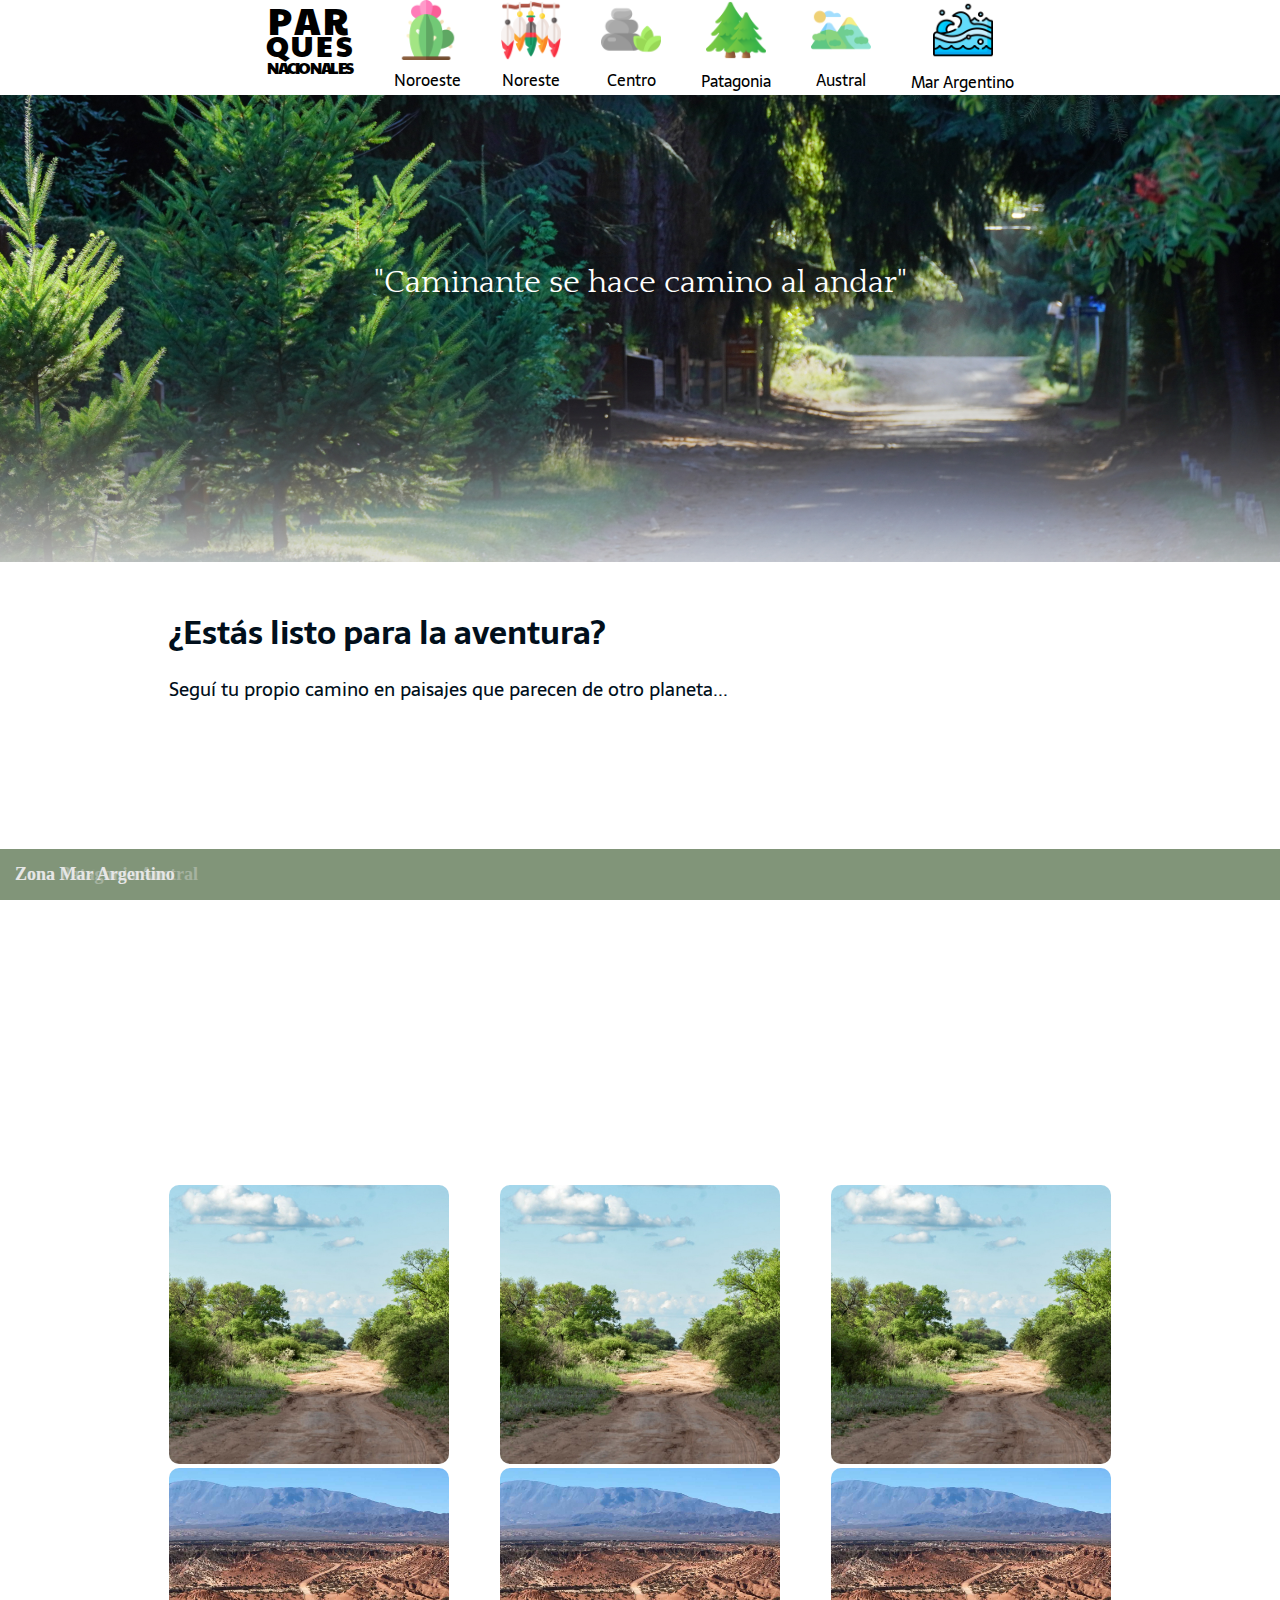
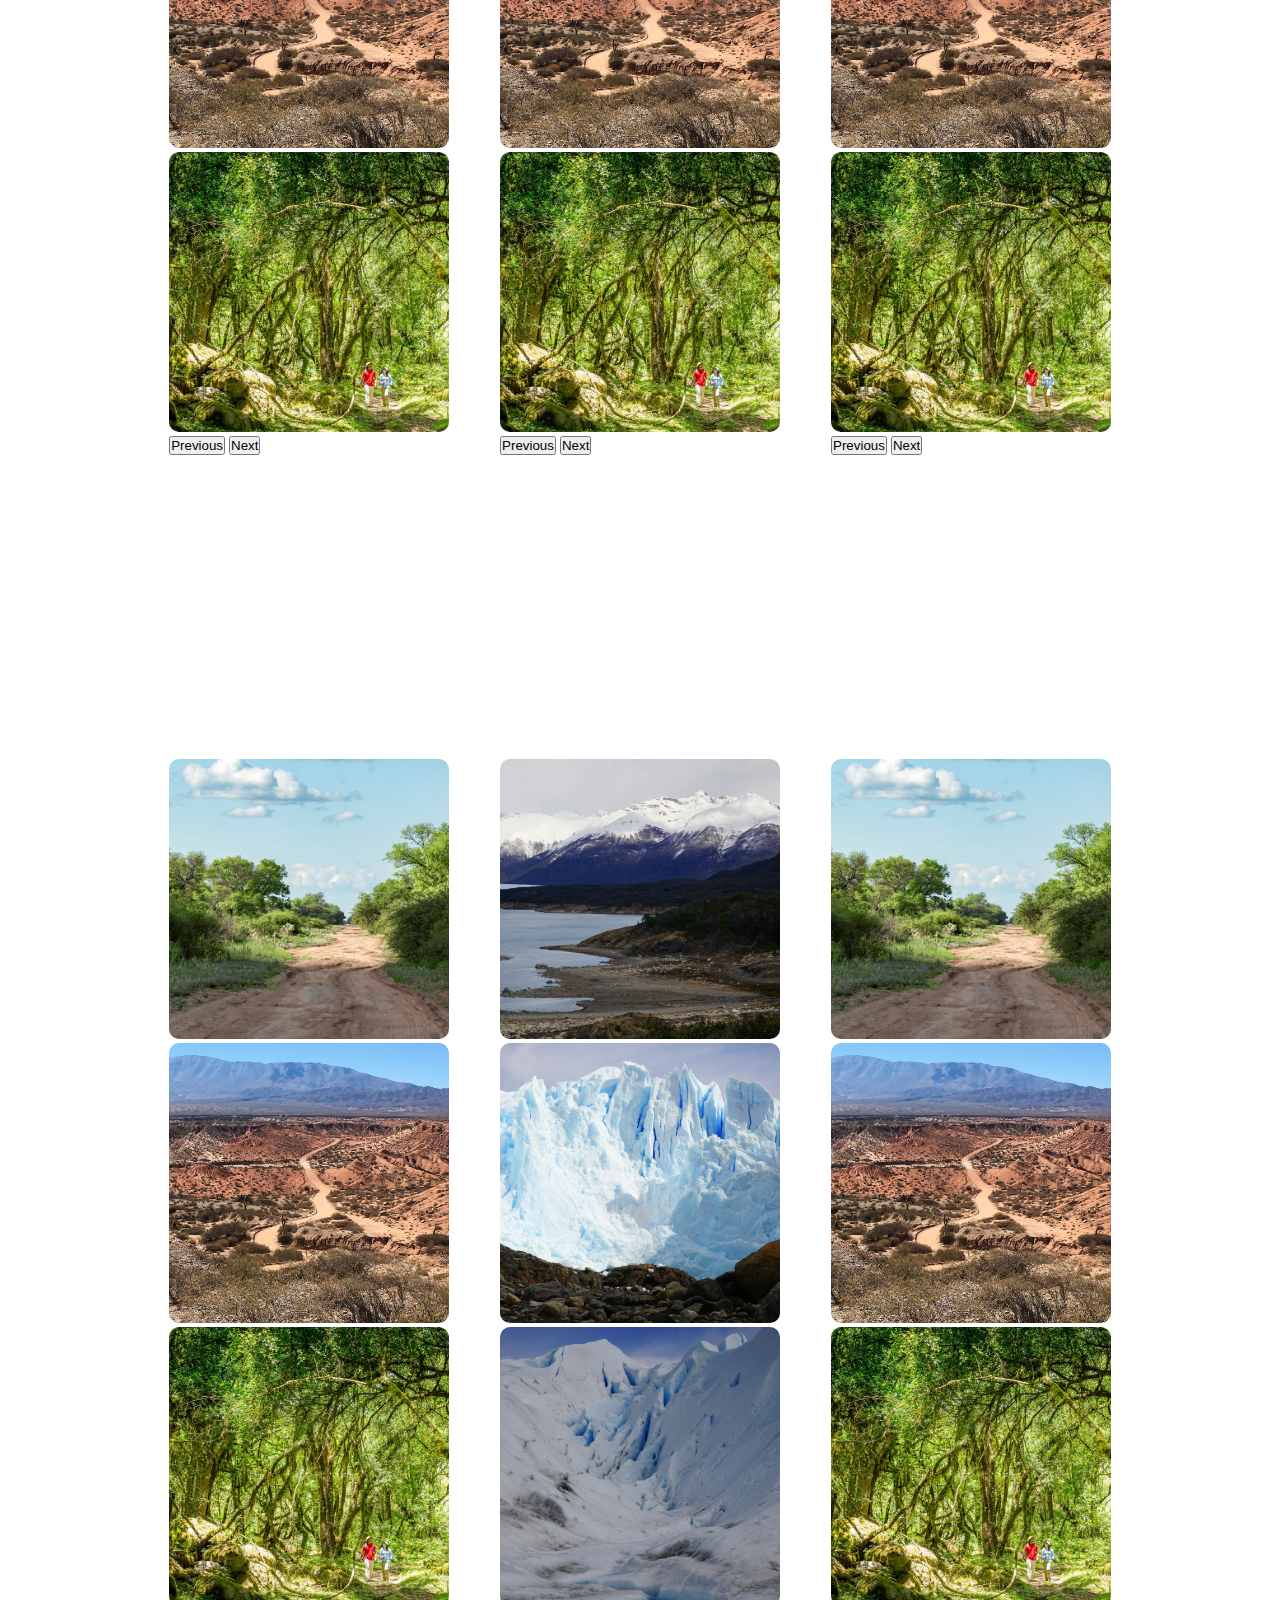
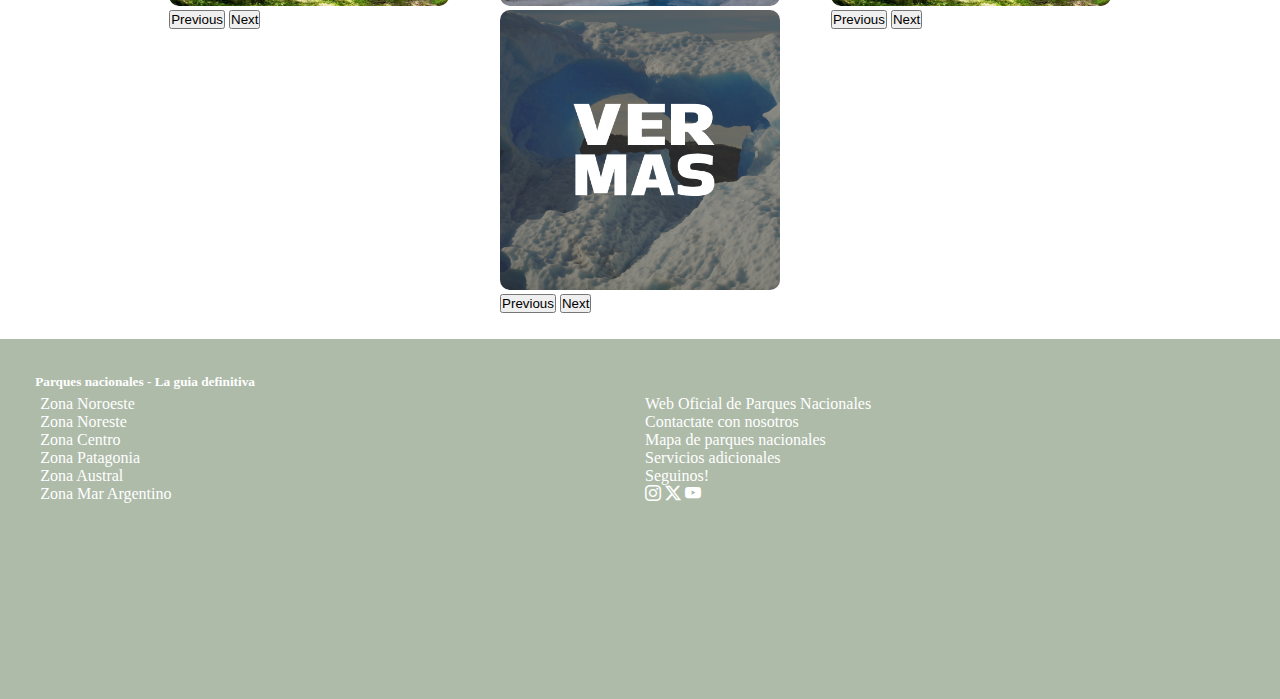
==== commit c1357cec: "correccion footer zonas + titulos portadas zonas" ====
--- a/index.html
+++ b/index.html
@@ -9,8 +9,8 @@
     <link rel="stylesheet" href="https://fonts.googleapis.com/css2?family=Sarala&display=swap">
     <link rel="stylesheet" href="https://fonts.googleapis.com/css2?family=Palanquin+Dark&display=swap">
     <link rel="stylesheet" href="https://fonts.googleapis.com/css2?family=Quattrocento&display=swap">
+    <link rel="stylesheet" href="https://cdn.jsdelivr.net/npm/bootstrap-icons@1.11.1/font/bootstrap-icons.css">
     <link rel="stylesheet" href="css/style.css">
-    <link rel="stylesheet" href="https://cdn.jsdelivr.net/npm/bootstrap-icons@1.11.1/font/bootstrap-icons.css">
 </head>
 <body>
 
@@ -260,27 +260,27 @@
 
                 <ul>
                     <li>
-                        <a href="#">Zona Noroeste</a>
-                    </li>
-
-                    <li>
-                        <a href="#">Zona Noreste</a>
-                    </li>
-
-                    <li>
-                        <a href="#">Zona Centro</a>
-                    </li>
-
-                    <li>
-                        <a href="#">Zona Patagonia</a>
-                    </li>
-
-                    <li>
-                        <a href="#">Zona Austral</a>
-                    </li>
-
-                    <li>
-                        <a href="#">Zona Mar Argentino</a>
+                        <a href="pages/noroeste.html">Zona Noroeste</a>
+                    </li>
+
+                    <li>
+                        <a href="pages/noreste.html">Zona Noreste</a>
+                    </li>
+
+                    <li>
+                        <a href="pages/centro.html">Zona Centro</a>
+                    </li>
+
+                    <li>
+                        <a href="pages/patagonia.html">Zona Patagonia</a>
+                    </li>
+
+                    <li>
+                        <a href="pages/austral.html">Zona Austral</a>
+                    </li>
+
+                    <li>
+                        <a href="pages/mar.html">Zona Mar Argentino</a>
                     </li>
 
                 </ul>
--- a/css/style.css
+++ b/css/style.css
@@ -123,7 +123,6 @@
     margin: 0;
     line-height: 5px;
 }
-*/
 
 /*Transicion para el logo*/
 .word-container {
@@ -164,7 +163,7 @@
 }
 
 .centered-content h1 {
-    font-size: 3em;
+    font-size: 4em;
     font-family: 'Quattrocento', serif;
     color: #ffffff;
     font-weight: 100px;
@@ -191,6 +190,15 @@
     -ms-transform: translate(-50%, -50%);
     -o-transform: translate(-50%, -50%);
 }
+.centered-content .hpata{
+    top: 65%;
+}
+.centered-content .haustral{
+    top: 27%;
+}
+.centered-content .hmar{
+    top: 55%;
+}
 /*COMIENZA EL GRID*/
 
 
@@ -236,13 +244,11 @@
 
 /* Aca esta la informacion de los carousels */
 
-
 .carousel {
     width: 90%;
     margin: 0 auto;
     overflow: hidden;
 }
-
 
 .carousel-item img {
     width: 100%;
@@ -254,8 +260,6 @@
     -ms-border-radius: 10px;
     -o-border-radius: 10px;
 }
-
-
 #caption {
     background-color: rgba(129, 150, 122, 0.644);
     position: absolute;
@@ -271,12 +275,58 @@
     font-size: 18px; 
 }
 
+/*COMIENZO INFO PARQUES*/
+  #container_pq {
+    width: 100%;
+    height: auto;
+    display: flex;
+    flex-direction: column;
+    align-items: center;
+    justify-content: center;
+    margin: 60px 0 20px 0;
+  }
+#margen_container {
+    width: 80%;
+    padding: 20px;
+    background-color: #bd9a77;
+    border-radius:20px;
+    -webkit-border-radius:20px;
+    -moz-border-radius:20px;
+    -ms-border-radius:20px;
+    -o-border-radius:20px;
+}
+.parquea{
+    display: inline-flex;
+}
+.parqueb{
+    display: inline-flex;
+    flex-direction: row-reverse;
+}
+#container_pq div img{
+    width: 50%;
+    border-radius:20px;
+    -webkit-border-radius:20px;
+    -moz-border-radius:20px;
+    -ms-border-radius:20px;
+    -o-border-radius:20px;
+}
+.texto p{
+    padding: 20px 20px;
+    text-align: justify;
+}
+.texto h5 {
+    padding: 90px 10px 0 10px;
+    text-align: center;
+    font-size: 20px;
+    font-weight: bold;
+}
+ /*FIN INFO PARQUES*/
+
 /* FOOTER */
 
 footer {
     position: relative;
-    background-color: #2ff76b;
-    color: #9B8273;
+    background-color: rgba(129, 150, 122, 0.644);
     padding: 10px;
     bottom: 0;
     width: 100%;
@@ -291,8 +341,6 @@
     display: flex;
     flex-direction: column;
     grid-area: lista;
-
-
 }
 #nav_footer ul{
     display: block;
@@ -304,10 +352,6 @@
     padding: 5px;
     grid-area: redes;
 }
-
-#container_pq img {
-    display: flex;
-}
 #link_redes {
     height: 30%;
 }
@@ -316,15 +360,12 @@
     max-height: 90%;
     margin: 2px;
 }
-
 .footer-container{
     width: 100%;
     margin: 0 auto;
     padding: 2%;
     display: flex;
     flex-direction: column;
-
-
 }
 
 .footer-nav{
@@ -334,6 +375,15 @@
 .footer-parque{
     grid-area: parque;
 }
+.footer-parque h5{
+    color: #ffffff;
+}
+#redes p{
+    color: #ffffff;
+}
+#redes a {
+    color: #ffffff;
+}
 
 .contain {
     display: flex;
@@ -345,11 +395,11 @@
 }
 
 footer ul li a {
-    /* color: #000; */
+    color: #ffffff;
 }
 
 footer ul li a:hover{
-    /* color: rgb(128, 128, 128); */
+    color: rgb(128, 128, 128);
 }
 
 footer p{
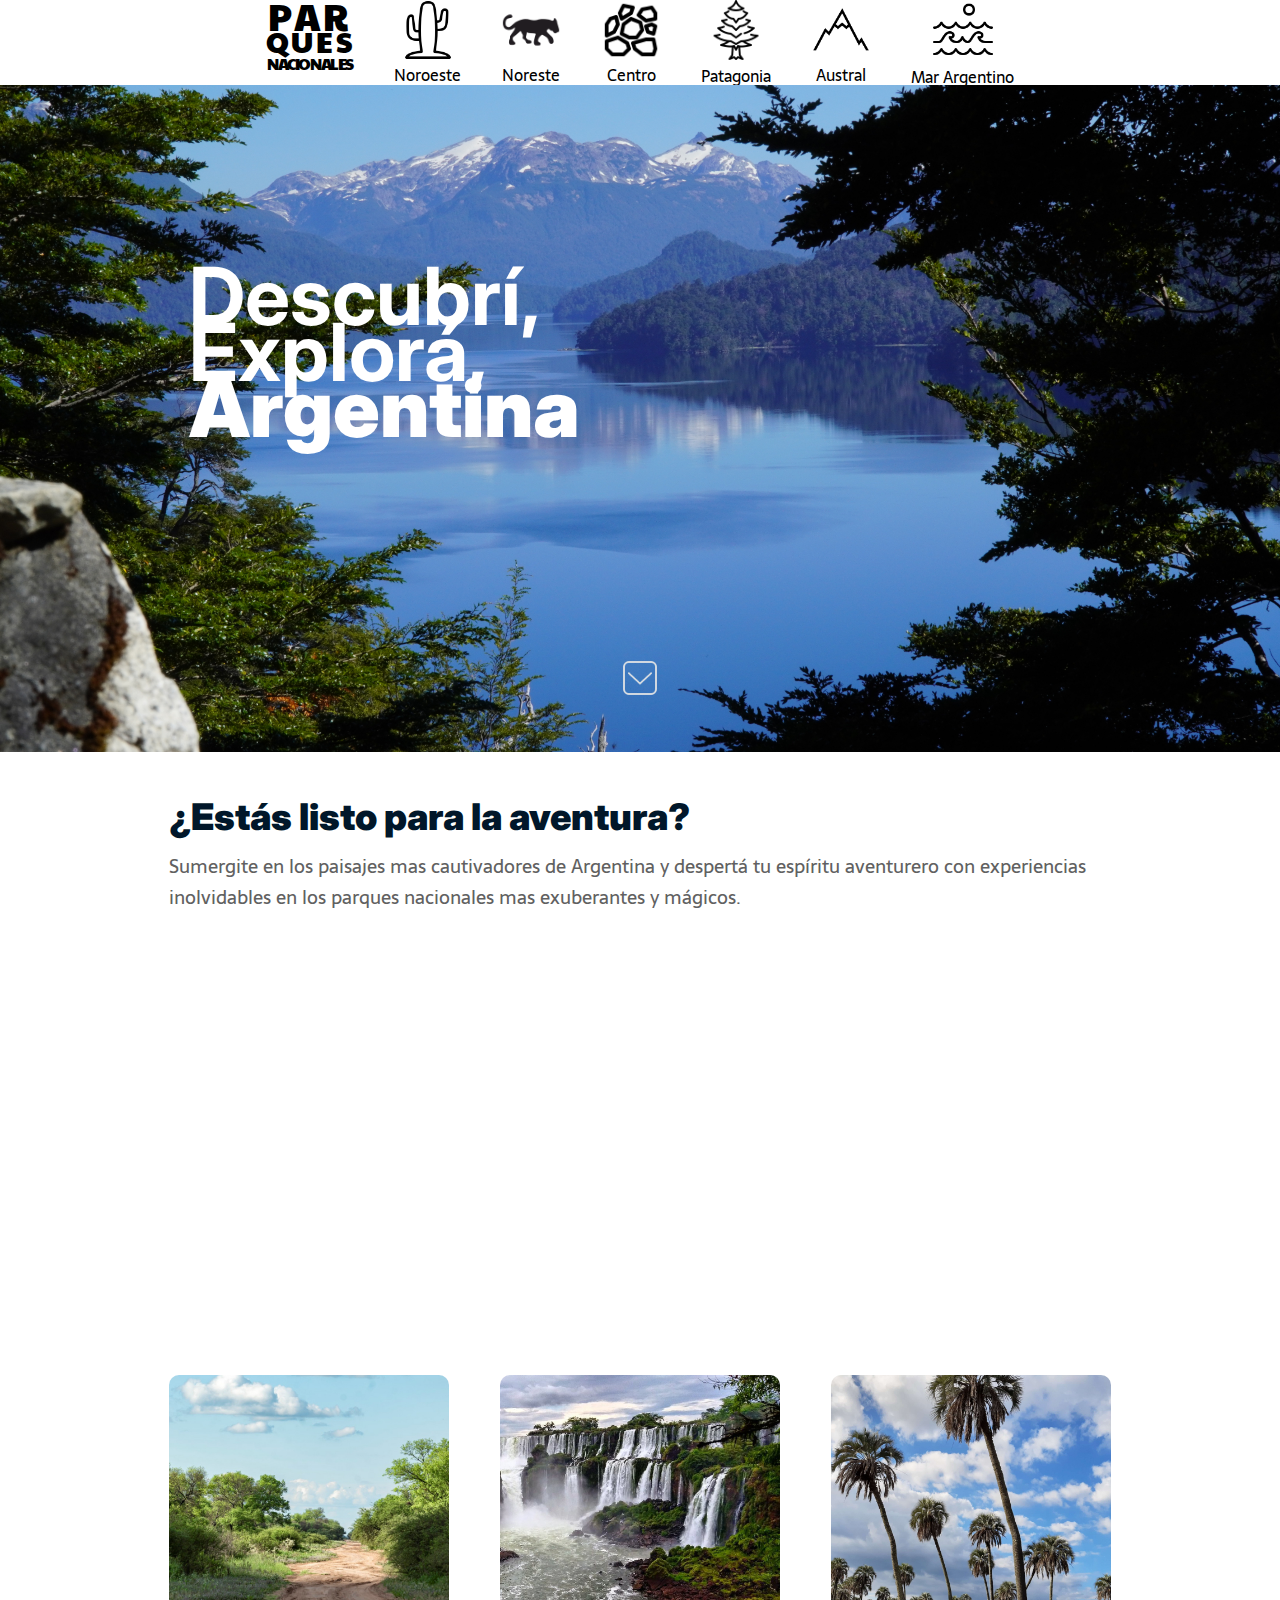
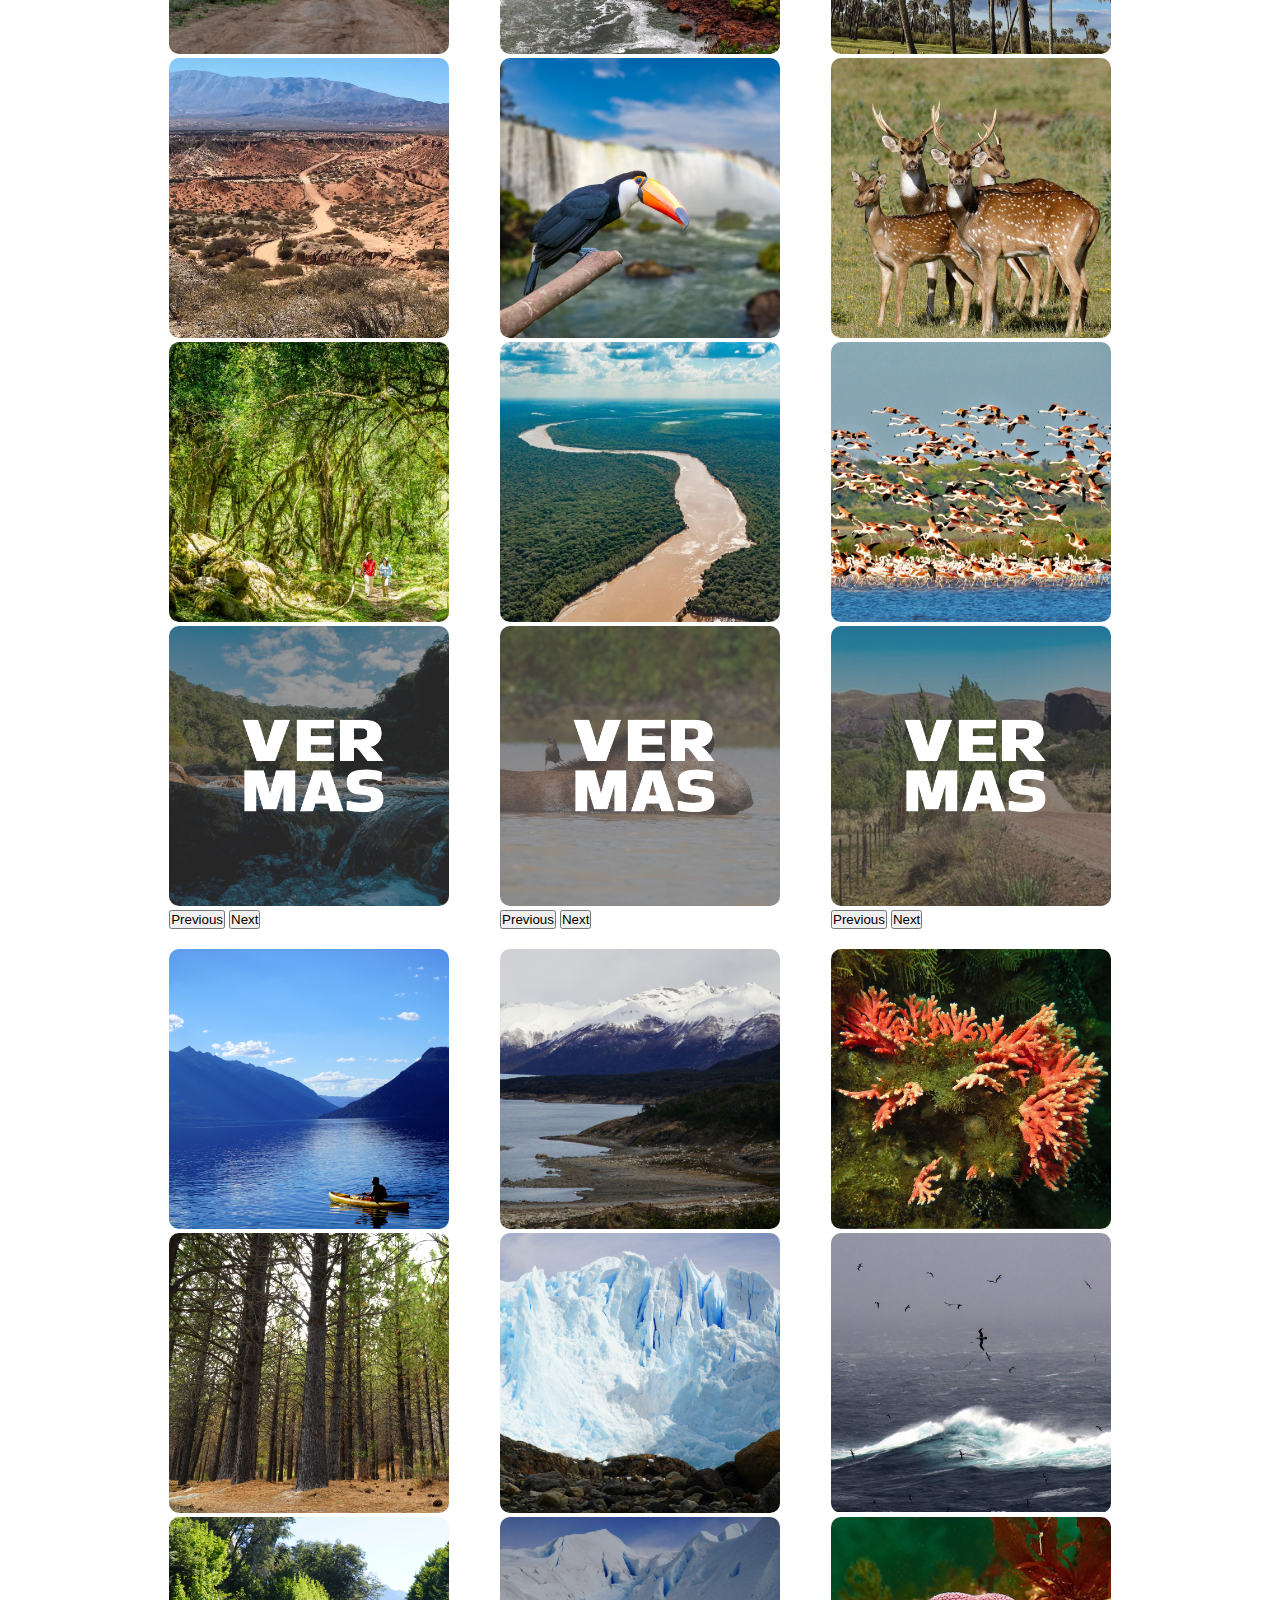
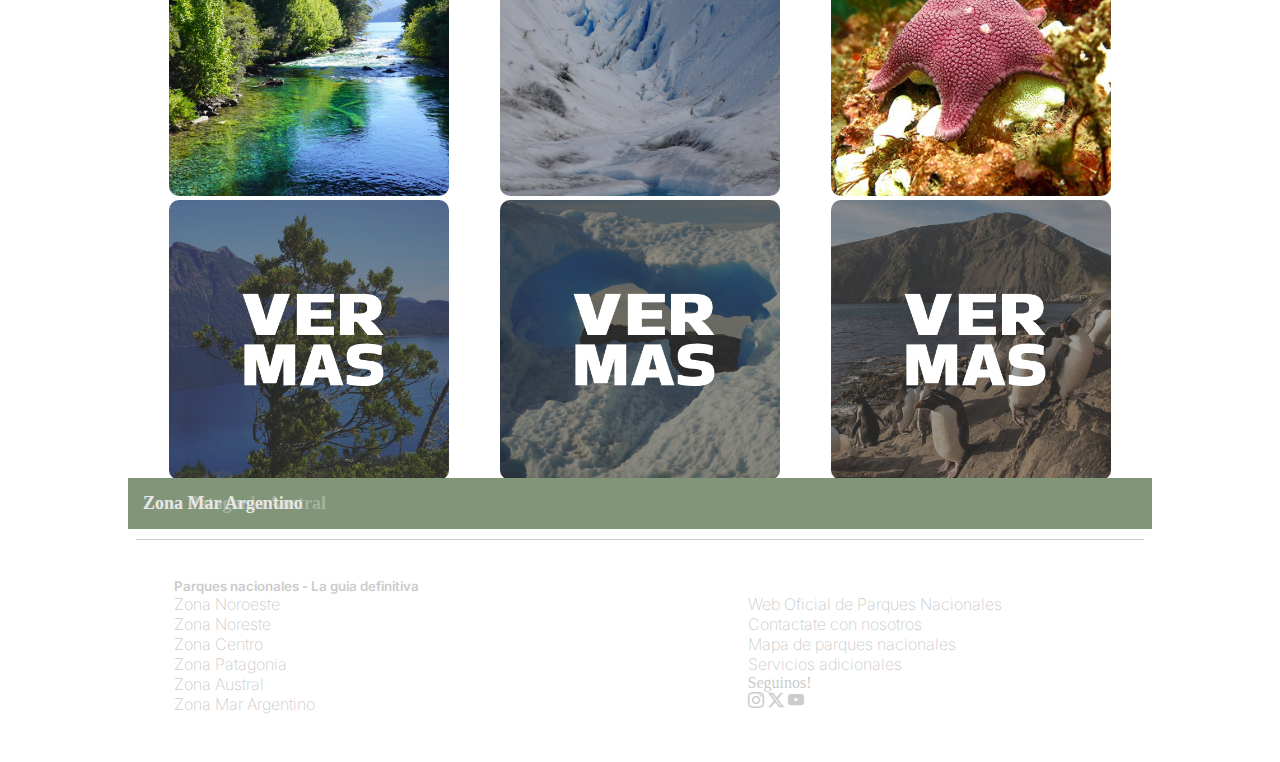
==== commit 44ecdfb7: "Cambios generales" ====
--- a/index.html
+++ b/index.html
@@ -3,12 +3,14 @@
 <head>
     <meta charset="utf-8">
     <meta name="viewport" content="width=device-width, initial-scale=1">
-    <title>Parques Nacionales</title>
+    <title>Parques Nacionales - La guía definitiva</title>
     <link href="https://cdn.jsdelivr.net/npm/bootstrap@5.3.2/dist/css/bootstrap.min.css" rel="stylesheet" integrity="sha384-T3c6CoIi6uLrA9TneNEoa7RxnatzjcDSCmG1MXxSR1GAsXEV/Dwwykc2MPK8M2HN" crossorigin="anonymous">
     <link href="https://fonts.googleapis.com/css2?family=Paytone+One&display=swap" rel="stylesheet">
     <link rel="stylesheet" href="https://fonts.googleapis.com/css2?family=Sarala&display=swap">
     <link rel="stylesheet" href="https://fonts.googleapis.com/css2?family=Palanquin+Dark&display=swap">
     <link rel="stylesheet" href="https://fonts.googleapis.com/css2?family=Quattrocento&display=swap">
+    <link rel="stylesheet" href="https://fonts.googleapis.com/css2?family=Inter&display=swap">
+    <link rel="stylesheet" href="https://fonts.googleapis.com/css2?family=Spectral&display=swap">
     <link rel="stylesheet" href="https://cdn.jsdelivr.net/npm/bootstrap-icons@1.11.1/font/bootstrap-icons.css">
     <link rel="stylesheet" href="css/style.css">
 </head>
@@ -20,7 +22,7 @@
             <ul class="icos">
                 <li>
                     <div class="logo-container">
-                        <a class="word-container" href="#"> 
+                        <a class="word-container" href="../index.html"> 
                             <span class="first-word">PAR</span>
                             <span class="second-word">QUES</span>
                             <span class="thirdh-word">NACIONALES</span>
@@ -84,16 +86,24 @@
     <div class="pre-grid-container">
         <div class="centered-content">
             <img src="img/portada_alt.jpg" alt="Parque Nacional Nahuel Huapi">
-            <h2>"Caminante se hace camino al andar"</h2>
+            <h2>
+                <p>Descubrí,</p>
+                <p>Explorá,</p>
+                <p class="arg-bold">Argentina</p>
+            </h2>
+            <a href="#scroll-arrow">
+                <img class="shake-vertical arrow-down" src="/img/arrow-down.png" alt="Icono de flecha hacia abajo">
+            </a>
         </div>
     </div>
+    
 
     <!-- COMIENZO GRID DE CAROUSEL -->
     <div class="contenedor">
 
-        <div class="contenedor_titulo_carousel">
+        <div class="contenedor_titulo_carousel" id="scroll-arrow">
             <h4 class="titulo_carousel">¿Estás listo para la aventura?</h4>
-            <p>Seguí tu propio camino en paisajes que parecen de otro planeta... </p>
+            <p>Sumergite en los paisajes mas cautivadores de Argentina y despertá tu espíritu aventurero con experiencias inolvidables en los parques nacionales mas exuberantes y mágicos.</p>
         </div>
         <div id="carouselExample4" class="carousel slide">
             <div class="carousel-inner">
@@ -106,6 +116,11 @@
                 <div class="carousel-item">
                     <img src="img/noroeste/no3_baritub.jpg" class="d-block w-100" alt="...">
                 </div>
+                <div class="carousel-item">
+                    <a href="pages/noroeste.html">
+                        <img src="img/noroeste/no4b.jpg" class="d-block w-100" alt="...">
+                    </a>
+                </div>
                 <div id="caption" class="carousel-caption d-none d-md-block">
                     <h5 class="caption-text">Zona Noroeste</h5>
                 </div>
@@ -122,13 +137,18 @@
         <div id="carouselExample5" class="carousel slide">
             <div class="carousel-inner">
                 <div class="carousel-item active">
-                    <img src="img/noroeste/no1_copob.jpg" class="d-block w-100" alt="...">
-                </div>
-                <div class="carousel-item">
-                    <img src="img/noroeste/no2_cardonesb.jpg" class="d-block w-100" alt="...">
-                </div>
-                <div class="carousel-item">
-                    <img src="img/noroeste/no3_baritub.jpg" class="d-block w-100" alt="...">
+                    <img src="img/noreste/ne1.jpg" class="d-block w-100" alt="...">
+                </div>
+                <div class="carousel-item">
+                    <img src="img/noreste/ne2.jpg" class="d-block w-100" alt="...">
+                </div>
+                <div class="carousel-item">
+                    <img src="img/noreste/ne3.jpg" class="d-block w-100" alt="...">
+                </div>
+                <div class="carousel-item">
+                    <a href="pages/noreste.html">
+                    <img src="img/noreste/ne4.jpg" class="d-block w-100" alt="...">
+                    </a>
                 </div>
                 <div id="caption" class="carousel-caption d-none d-md-block">
                     <h5 class="caption-text">Zona Noreste</h5>
@@ -146,13 +166,18 @@
         <div id="carouselExample3" class="carousel slide">
             <div class="carousel-inner">
                 <div class="carousel-item active">
-                    <img src="img/noroeste/no1_copob.jpg" class="d-block w-100" alt="...">
-                </div>
-                <div class="carousel-item">
-                    <img src="img/noroeste/no2_cardonesb.jpg" class="d-block w-100" alt="...">
-                </div>
-                <div class="carousel-item">
-                    <img src="img/noroeste/no3_baritub.jpg" class="d-block w-100" alt="...">
+                    <img src="img/centro/ce1.jpg" class="d-block w-100" alt="...">
+                </div>
+                <div class="carousel-item">
+                    <img src="img/centro/ce2.jpg" class="d-block w-100" alt="...">
+                </div>
+                <div class="carousel-item">
+                    <img src="img/centro/ce3.jpg" class="d-block w-100" alt="...">
+                </div>
+                <div class="carousel-item">
+                    <a href="pages/centro.html">
+                    <img src="img/centro/ce4.jpg" class="d-block w-100" alt="...">
+                    </a>
                 </div>
                 <div id="caption" class="carousel-caption d-none d-md-block">
                     <h5 class="caption-text">Zona Centro</h5>
@@ -171,13 +196,18 @@
         <div id="carouselExample2" class="carousel slide">
             <div class="carousel-inner">
                 <div class="carousel-item active">
-                    <img src="img/noroeste/no1_copob.jpg" class="d-block w-100" alt="...">
-                </div>
-                <div class="carousel-item">
-                    <img src="img/noroeste/no2_cardonesb.jpg" class="d-block w-100" alt="...">
-                </div>
-                <div class="carousel-item">
-                    <img src="img/noroeste/no3_baritub.jpg" class="d-block w-100" alt="...">
+                    <img src="img/patagonia/pa1.jpg" class="d-block w-100" alt="...">
+                </div>
+                <div class="carousel-item">
+                    <img src="img/patagonia/pa2.jpg" class="d-block w-100" alt="...">
+                </div>
+                <div class="carousel-item">
+                    <img src="img/patagonia/pa3.jpg" class="d-block w-100" alt="...">
+                </div>
+                <div class="carousel-item">
+                    <a href="pages/patagonia.html">
+                    <img src="img/patagonia/pa4.jpg" class="d-block w-100" alt="...">
+                    </a>
                 </div>
                 <div id="caption" class="carousel-caption d-none d-md-block">
                     <h5 class="caption-text">Zona Patagonia</h5>
@@ -204,7 +234,9 @@
                     <img src="img/paustral/pa3.jpg" class="d-block w-100" alt="...">
                 </div>
                 <div class="carousel-item">
+                    <a href="pages/austral.html">
                     <img src="img/paustral/pa4.jpg" class="d-block w-100" alt="...">
+                    </a>
                 </div>
                 <div id="caption" class="carousel-caption d-none d-md-block">
                     <h5 class="caption-text">Zona Patagonia Austral</h5>
@@ -222,13 +254,18 @@
         <div id="carouselExample6" class="carousel slide">
             <div class="carousel-inner">
                 <div class="carousel-item active">
-                    <img src="img/noroeste/no1_copob.jpg" class="d-block w-100" alt="...">
-                </div>
-                <div class="carousel-item">
-                    <img src="img/noroeste/no2_cardonesb.jpg" class="d-block w-100" alt="...">
-                </div>
-                <div class="carousel-item">
-                    <img src="img/noroeste/no3_baritub.jpg" class="d-block w-100" alt="...">
+                    <img src="img/mar/ma1.jpg" class="d-block w-100" alt="...">
+                </div>
+                <div class="carousel-item">
+                    <img src="img/mar/ma2.jpg" class="d-block w-100" alt="...">
+                </div>
+                <div class="carousel-item">
+                    <img src="img/mar/ma3.jpg" class="d-block w-100" alt="...">
+                </div>
+                <div class="carousel-item">
+                    <a href="pages/mar.html">
+                    <img src="img/mar/ma4.jpg" class="d-block w-100" alt="...">
+                    </a>
                 </div>
                 <div id="caption" class="carousel-caption d-none d-md-block">
                     <h5 class="caption-text">Zona Mar Argentino</h5>
@@ -249,11 +286,12 @@
 
 <!-- FOOTER -->
 
-   <footer>
+<footer>
 <div class="footer-container">
 
         <div class="footer-parque"><h5>Parques nacionales - La guia definitiva</h5></div>
 <div class="contain">
+
         <div id="lista">
 
             <nav class="footer-nav">
@@ -301,11 +339,11 @@
                         </li>
     
                         <li>
-                            <a href="#">Contactate con nosotros</a>
+                            <a href="pages/contact.html">Contactate con nosotros</a>
                         </li>
 
                         <li>
-                            <a href="#">Mapa de parques nacionales</a>
+                            <a href="pages/map.html">Mapa de parques nacionales</a>
                         </li>
 
                         <li>
@@ -324,9 +362,9 @@
 
                 <a href="https://www.instagram.com/parquesnacionalesar/"><i class="bi bi-instagram"></i></a>
 
-                <a href="https://www.instagram.com/parquesnacionalesar/"><i class="bi bi-twitter-x"></i></a>
-
-                <a href="https://www.instagram.com/parquesnacionalesar/"><i class="bi bi-youtube"></i></a>
+                <a href="https://twitter.com/ParquesOficial"><i class="bi bi-twitter-x"></i></a>
+
+                <a href="https://www.youtube.com/user/parquesnacionalesarg"><i class="bi bi-youtube"></i></a>
             
             </div>
 
@@ -334,92 +372,6 @@
     </div>
 </div>
     
-<!-- BS -->
-
-    <!-- <div class="container">
-
-        <div class="row">
-
-            <div class="col"><p>Parques nacionales - La guia definitiva</p></div>
-
-        </div>
-
-        <div class="row">
-
-            <div class="col">
-
-                <nav class="footer-nav">
-
-                    <ul>
-                        <li>
-                            <a href="#">Zona Noroeste</a>
-                        </li>
-    
-                        <li>
-                            <a href="#">Zona Noreste</a>
-                        </li>
-    
-                        <li>
-                            <a href="#">Zona Centro</a>
-                        </li>
-    
-                        <li>
-                            <a href="#">Zona Patagonia</a>
-                        </li>
-    
-                        <li>
-                            <a href="#">Zona Austral</a>
-                        </li>
-    
-                        <li>
-                            <a href="#">Zona Mar Argentino</a>
-                        </li>
-    
-                    </ul>
-    
-                </nav>
-
-            </div>
-
-            <div class="col">
-
-                <ul>
-                    <li>
-                        <a href="https://www.argentina.gob.ar/parquesnacionales">Web Oficial de Parques Nacionales</a>
-                    </li>
-
-                    <li>
-                        <a href="#">Contacto</a>
-                    </li>
-
-                    <li>
-                        <a href="#">Mapa de parques nacionales</a>
-                    </li>
-
-                    <li>
-                        <a href="#">Servicios adicionales</a>
-                    </li>
-
-                </ul>
-
-                <div>
-
-                    <p>Seguinos!</p>
-        
-                        <a href="https://www.instagram.com/parquesnacionalesar/"><i class="bi bi-instagram"></i></a>
-        
-                        <a href="https://www.instagram.com/parquesnacionalesar/"><i class="bi bi-twitter-x"></i></a>
-        
-                        <a href="https://www.instagram.com/parquesnacionalesar/"><i class="bi bi-youtube"></i></a>
-                    
-                </div>
-
-            </div>
-
-        </div>
-
-    </div> -->
-
 </footer>
 
 </body>
--- a/css/style.css
+++ b/css/style.css
@@ -20,7 +20,7 @@
     top: 0;
     left: 50%;
     transform: translateX(-50%);
-    background-color: #f2f2f2;
+    background-color: #f1f1f1;
     display: flex;
     justify-content:space-around;
     align-items: center ;
@@ -28,12 +28,6 @@
     z-index: 1000;
 }
 
-@media (max-width: 768px) {
-    nav {
-        position: relative;
-        z-index: 0;
-    }
-}
 
 ul {
     list-style-type: none;
@@ -61,11 +55,12 @@
     flex-direction: column;
     align-items: center;
     text-align: center;
+
 }
 
 #nav_header ul li div:hover img {
-    filter: grayscale(10);
-    -webkit-filter: grayscale(10);
+    transition: transform 0.3s;
+    transform: scale(1.1); 
 }
 
 
@@ -77,6 +72,7 @@
 .nav-text {
     margin-top: 5%;
     font-size: 16px;
+    line-height: 1;
     font-family: 'Sarala', sans-serif;
     color: #000;
 }
@@ -134,7 +130,7 @@
 }
 
 .word-container:hover {
-    color: rgb(125, 79, 0);
+    color: rgb(25, 101, 18);
 }
 
 
@@ -164,9 +160,9 @@
 
 .centered-content h1 {
     font-size: 4em;
-    font-family: 'Quattrocento', serif;
+    font-family: 'Inter', serif;
     color: #ffffff;
-    font-weight: 100px;
+    font-weight: 1000;
     position: absolute;
     top: 40%;
     left: 50%;
@@ -177,72 +173,115 @@
     -o-transform: translate(-50%, -50%);
 }
 .centered-content h2 {
-    font-size: 2em;
-    font-family: 'Quattrocento', serif;
+    font-size: 5em;
+    font-family: 'Inter', serif;
     color: #ffffff;
-    font-weight: 100;
+    font-weight: 0;
     position: absolute;
     top: 40%;
-    left: 50%;
+    left: 30%;
     transform: translate(-50%, -50%);
     -webkit-transform: translate(-50%, -50%);
     -moz-transform: translate(-50%, -50%);
     -ms-transform: translate(-50%, -50%);
     -o-transform: translate(-50%, -50%);
-}
-.centered-content .hpata{
-    top: 65%;
-}
-.centered-content .haustral{
-    top: 27%;
-}
-.centered-content .hmar{
-    top: 55%;
-}
+    text-align: left;
+    padding: 0;
+    margin: 0;
+    line-height: 0.7;
+}
+
+.arg-bold {
+    font-weight: 1000;
+}
+
+/*Animacion scroll*/
+
+.arrow-down {
+    width: 40px;
+    height: 40px;
+    position: absolute;
+    bottom: 5%;
+    left: 50%;
+    filter: invert(90%);
+    transform: translate(-50%, -50%);
+    -webkit-filter: invert(90%);
+}
+
+/* Animación de agitación vertical */
+@keyframes shake-vertical {
+    0%, 100% {
+        transform: translateY(0);
+    }
+    10%, 30%, 50%, 70% {
+        transform: translateY(-8px);
+    }
+    20%, 40%, 60% {
+        transform: translateY(8px);
+    }
+    80% {
+        transform: translateY(6.4px);
+    }
+    90% {
+        transform: translateY(-6.4px);
+    }
+}
+
+.shake-vertical {
+    animation: shake-vertical 2s linear both infinite;
+    -webkit-animation: shake-vertical 2s linear both infinite;
+}
+
+/* Portadas parques custom */
+
+
+
+
 /*COMIENZA EL GRID*/
 
-
 .contenedor {
 
     width: 80%;
-    background-color: rgb(255, 255, 255);
+    background-color: white;
     margin: 0 auto;
     padding: 2%;
     display: grid;
     grid-gap: 20px;
     grid-template-columns: repeat(3, 1fr) ;
     grid-template-rows: 0.5fr 1fr 1fr;
+    position: relative;
 }
 
 
 /* COMIENZAN CAROUSEL */
 
 
-/* Aca esta captions de carousel */
+/* Captions de carousel */
 
 .contenedor_titulo_carousel {
 
     grid-column: span 3;
     margin: 5px 15px;
+    position: relative;
 }
 
 .contenedor_titulo_carousel h4 {
-    font-size: 2em;
-    padding: 15px 0;
-    font-weight: 600;
-    font-family: 'Sarala', sans-serif;
+    font-size: 2.3em;
+    padding: 12px 0;
+    font-weight: 1000;
+    font-family: 'Inter', sans-serif;
     
-    color: #010f1b;
+    color: #01172a;
 }
 
 .contenedor_titulo_carousel p {
 
     font-size: 1.2em;
     font-family: 'Sarala', sans-serif;
-    color: #010f1b;
-}
-
-/* Aca esta la informacion de los carousels */
+    color: #616161;
+}
+
+/* Slides carousels */
 
 .carousel {
     width: 90%;
@@ -276,133 +315,366 @@
 }
 
 /*COMIENZO INFO PARQUES*/
-  #container_pq {
-    width: 100%;
-    height: auto;
+
+#container_pq {
+    width: 100%;
+    display: flex;
+    justify-content: center;
+}
+
+#margen_container {
+    display: grid;
+    grid-template-columns: 1fr;
+    width: 80%;
+    margin: 1% auto;
+}
+
+.parque, .parque_a, .parque_b {
+    display: grid;
+    grid-template-columns: 1fr 1fr;
+    grid-gap: 20px;
+    background-color: #fcfcfc;
+    border-radius: 20px;
+    box-shadow: 0 0 0 1px #CCCCCC;
+    margin: 1%;
+    padding: 1% 0;
+}
+
+.texto {
+    margin: 0 auto;
+    width: 60%;
     display: flex;
     flex-direction: column;
+    justify-content: center;
+    grid-column: 2;
+    font-family: 'Inter', sans-serif;
+}
+
+.imagen_parque {
+    display: flex;
+    justify-content: center;
     align-items: center;
-    justify-content: center;
-    margin: 60px 0 20px 0;
-  }
-#margen_container {
-    width: 80%;
-    padding: 20px;
-    background-color: #bd9a77;
-    border-radius:20px;
-    -webkit-border-radius:20px;
-    -moz-border-radius:20px;
-    -ms-border-radius:20px;
-    -o-border-radius:20px;
-}
-.parquea{
-    display: inline-flex;
-}
-.parqueb{
-    display: inline-flex;
-    flex-direction: row-reverse;
-}
-#container_pq div img{
-    width: 50%;
-    border-radius:20px;
-    -webkit-border-radius:20px;
-    -moz-border-radius:20px;
-    -ms-border-radius:20px;
-    -o-border-radius:20px;
-}
-.texto p{
-    padding: 20px 20px;
-    text-align: justify;
-}
+    grid-column: 1;
+}
+
+.parque_b .texto {
+    grid-column: 1;
+}
+
+.parque_b .imagen_parque {
+    grid-column: 2;
+    grid-row: 1;
+}
+
+.imagen_parque img {
+    width: 60%;
+    border-radius: 20px;
+}
+
 .texto h5 {
-    padding: 90px 10px 0 10px;
-    text-align: center;
+    text-align: left;
     font-size: 20px;
     font-weight: bold;
-}
+    margin-bottom: 10px;
+}
+
+
  /*FIN INFO PARQUES*/
+
+
 
 /* FOOTER */
 
 footer {
     position: relative;
-    background-color: rgba(129, 150, 122, 0.644);
+    background-color: white ;
     padding: 10px;
     bottom: 0;
     width: 100%;
-    height: 40%;
+    /* height: 40%; */
     display: flex;
     overflow: hidden;
-}
+    margin: 0 auto;
+}
+
+.footer-container {
+    width: 80%;
+    margin: 0 auto;
+    padding: 3%;
+    display: flex;
+    flex-direction: column;
+    border-top: 1px solid #CCCCCC;
+    }
+
+.contain {
+    display: flex;
+    flex-direction: row;
+    }
+    
+.footer-parque h5{
+    font-family: 'Inter',sans-serif;
+    color: #CCCCCC;
+    font-weight: 600;
+    }
+
 #lista{
-    width: 50%;
+    width: 80%;
     text-align: left;
-    padding: 5px;
+    padding: 0;
     display: flex;
     flex-direction: column;
-    grid-area: lista;
-}
-#nav_footer ul{
-    display: block;
-}
+}
+
+.footer-nav ul li {
+    margin: 0;
+    padding: 0;
+}
+
+.footer-nav ul li a {
+    font-family: 'Inter', sans-serif;
+    color: #CCCCCC;
+    font-weight: 200;
+}
+
+footer ul li a:hover{
+    color: rgb(128, 128, 128);
+}
+
 
 #redes{
     width: 50%;
     text-align: left;
-    padding: 5px;
-    grid-area: redes;
-}
-#link_redes {
-    height: 30%;
-}
-#link_redes a img {
-    max-width: 90%;
-    max-height: 90%;
-    margin: 2px;
-}
-.footer-container{
-    width: 100%;
-    margin: 0 auto;
-    padding: 2%;
-    display: flex;
-    flex-direction: column;
-}
-
-.footer-nav{
-
-}
-
-.footer-parque{
-    grid-area: parque;
-}
-.footer-parque h5{
-    color: #ffffff;
-}
+    padding: 0px;
+}
+
+
 #redes p{
-    color: #ffffff;
-}
-#redes a {
-    color: #ffffff;
-}
-
-.contain {
-    display: flex;
-}
-
-footer ul li {
-    margin: 0;
-    padding: 0;
-}
-
-footer ul li a {
-    color: #ffffff;
-}
-
-footer ul li a:hover{
-    color: rgb(128, 128, 128);
-}
-
-footer p{
-    /* color: #000; */
-    margin: 0;
+    color: #CCCCCC;
+}
+
+#redes > div:nth-child(2) a {
+    color: #CCCCCC;
+}
+
+/* COMIENZA CSS DE FORMULARIO*/
+
+.pre-form {
+    width: 100%;
+    background: #f9f9f9;
+    margin: 0 auto;
+}
+
+.form-container {
+    width: 50%;
+    margin: auto;
+    background: #f9f9f9;
+    padding: 20px;
+}
+
+input[type="text"],
+input[type="email"] {
+    width: 100%;
+    padding: 12px;
+    border: 1px solid #ccc;
+    border-radius: 4px;
+    margin-bottom: 10px;
+}
+
+input[type="submit"],
+input[type="reset"] {
+    background-color: #4CAF50;
+    color: white;
+    padding: 12px 20px;
+    border: none;
+    border-radius: 4px;
+    cursor: pointer;
+    margin-right: 10px;
+}
+
+input[type="submit"]:hover,
+input[type="reset"]:hover {
+    background-color: #45a049;
+}
+
+.error {
+    color: red;
+}
+
+
+
+/*Comienza CSS para mapa*/
+
+.map{
+    width: 100%;
+    margin: 5% auto;
+    background-color: #f2f2f2;
+}
+
+/*-----------------------------------------*/
+/* COMIENA MEDIA QUERY*/
+
+
+/*TABLET*/
+@media only screen and (max-width: 1024px) {
+
+    /*INDEX*/
+    .centered-content h2 {
+
+        font-size: 3em;
+    }
+
+    .contenedor {
+        grid-template-columns: 1fr;
+        grid-template-rows: auto;
+        grid-gap: 20px;
+    }
+
+    .contenedor_titulo_carousel {
+        grid-column: span 1;
+    }
+
+    .contenedor_titulo_carousel h4 {
+        font-size: 2.em;
+    }
+
+    .contenedor_titulo_carousel p {
+        font-size: 1.3em;
+    }
+
+    .carousel {
+        width: 75%;
+    }
+
+    /*INFO PARQUES*/
+
+    #margen_container {
+        grid-gap: 20px;
+        margin: 2% auto;
+    }
+
+    .parque,
+    .parque_a,
+    .parque_b {
+        grid-template-columns: 1fr;
+    }
+
+    .parque .texto,
+    .parque_a .texto,
+    .parque_b .texto {
+        grid-column: 1;
+    }
+
+    .parque .imagen_parque,
+    .parque_a .imagen_parque,
+    .parque_b .imagen_parque {
+        grid-column: 1;
+        grid-row: 2;
+    }
+
+    .texto{
+        width: 80%;
+    }
+
+    .texto h5 {
+        font-size: 1.8em;
+    }
+
+    .texto p {
+        font-size: 1.1em;
+    }
+
+    .imagen_parque img {
+        width: 80%;
+    }
+
+}
+
+
+/*MOVIL*/
+
+@media only screen and (max-width: 768px) {
+
+    /*INDEX*/
+
+    nav {
+        position: relative;
+        z-index: 0;
+    }
+
+    .contain {
+        
+        flex-direction: column;
+        }
+    .contain > div {
+        margin: 10px 0;
+        }
+    .centered-content h2 {
+
+        display: none;
+    }
+
+    .centered-content h1 {
+        font-size: 2em;
+    }
+
+    .contenedor {
+        width: 90%;
+        grid-template-columns: 1fr;
+        grid-template-rows: auto;
+        grid-gap: 10px;
+    }
+
+    .contenedor_titulo_carousel {
+        grid-column: span 1;
+    }
+
+    .contenedor_titulo_carousel h4 {
+        font-size: 1.5em;
+    }
+
+    .contenedor_titulo_carousel p {
+        font-size: 1em;
+    }
+
+    .carousel {
+        width: 94%;
+    }
+
+    /*INFO PARQUES*/
+
+    #margen_container {
+        width: 90%;
+    }
+
+    .parque,
+    .parque_a,
+    .parque_b {
+        grid-template-columns: 1fr;
+    }
+
+    .parque .texto,
+    .parque_a .texto,
+    .parque_b .texto {
+        grid-column: 1;
+    }
+
+    .parque .imagen_parque,
+    .parque_a .imagen_parque,
+    .parque_b .imagen_parque {
+        grid-column: 1;
+        grid-row: 2;
+    }
+
+    .texto {
+        width: 90%;
+    }
+
+    .texto h5 {
+        font-size: 1em;
+    }
+
+    .texto p {
+        font-size: 0.8em;
+    }
+
 }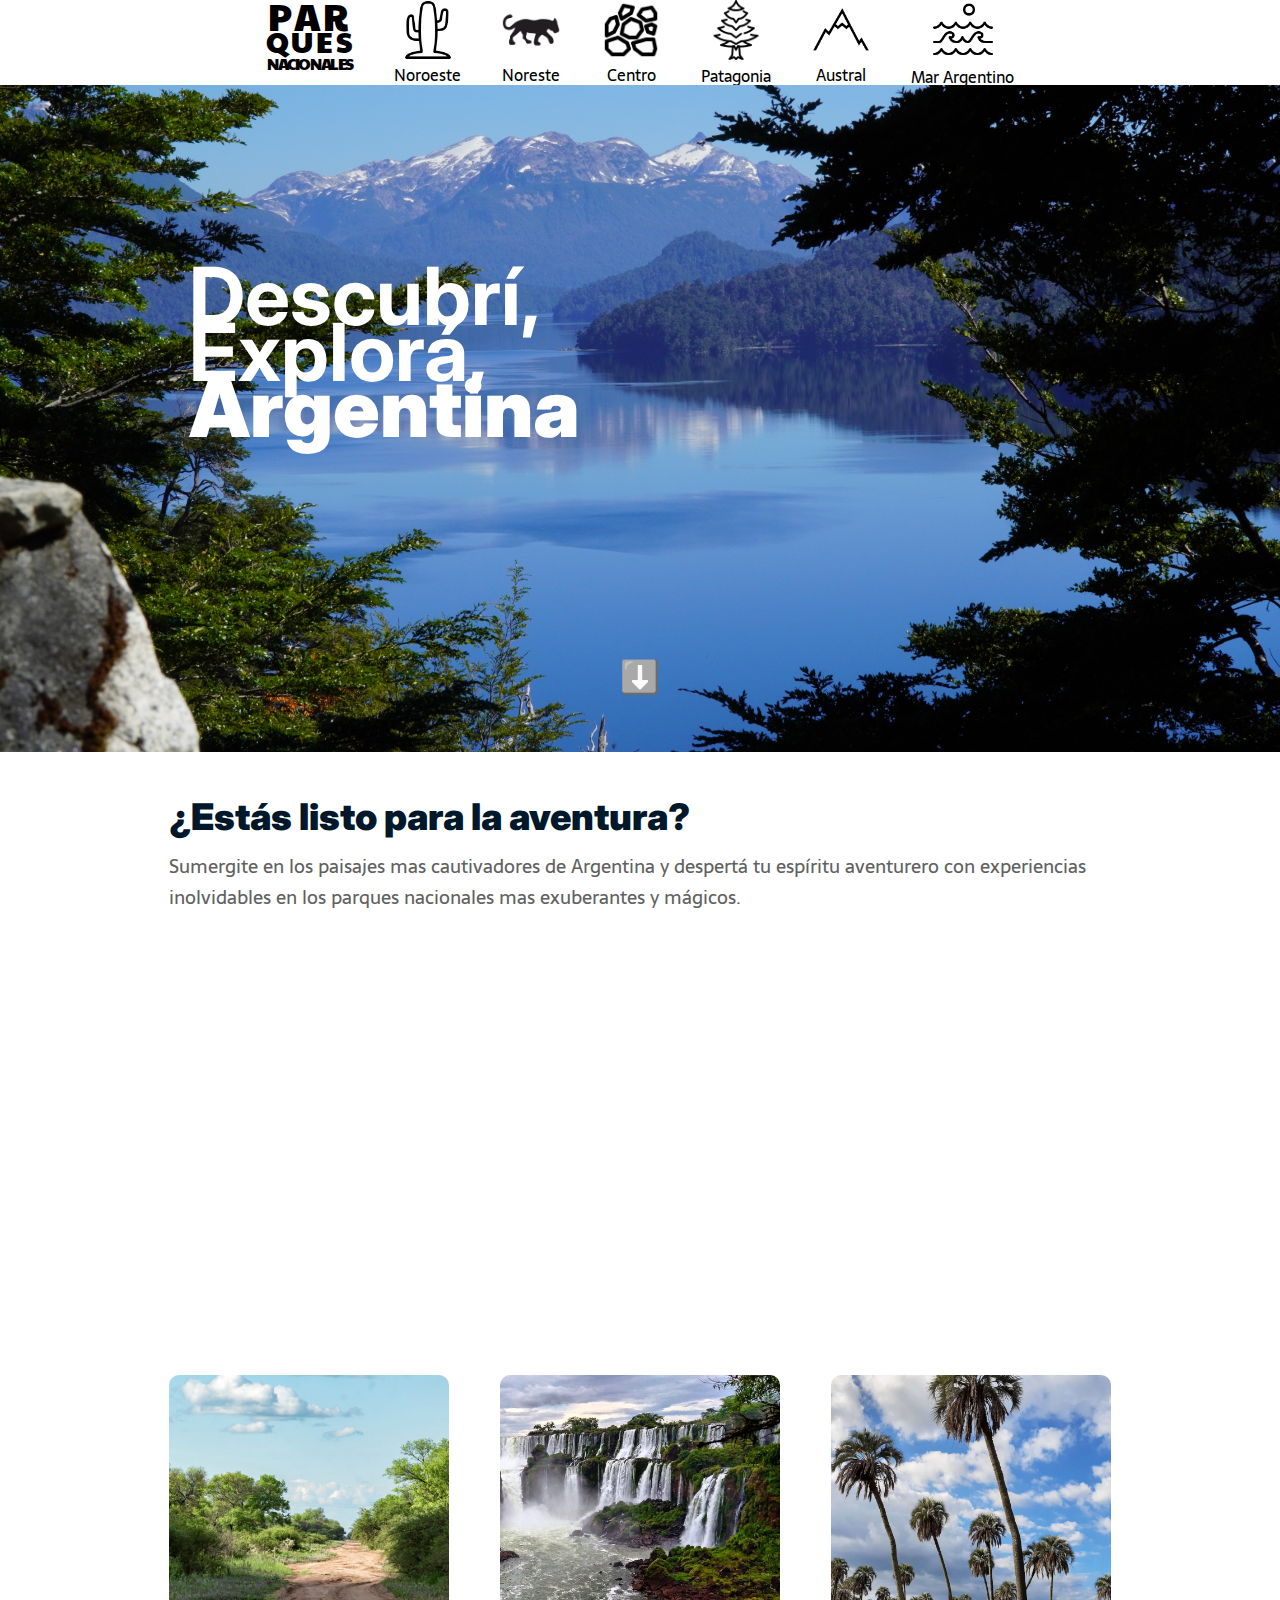
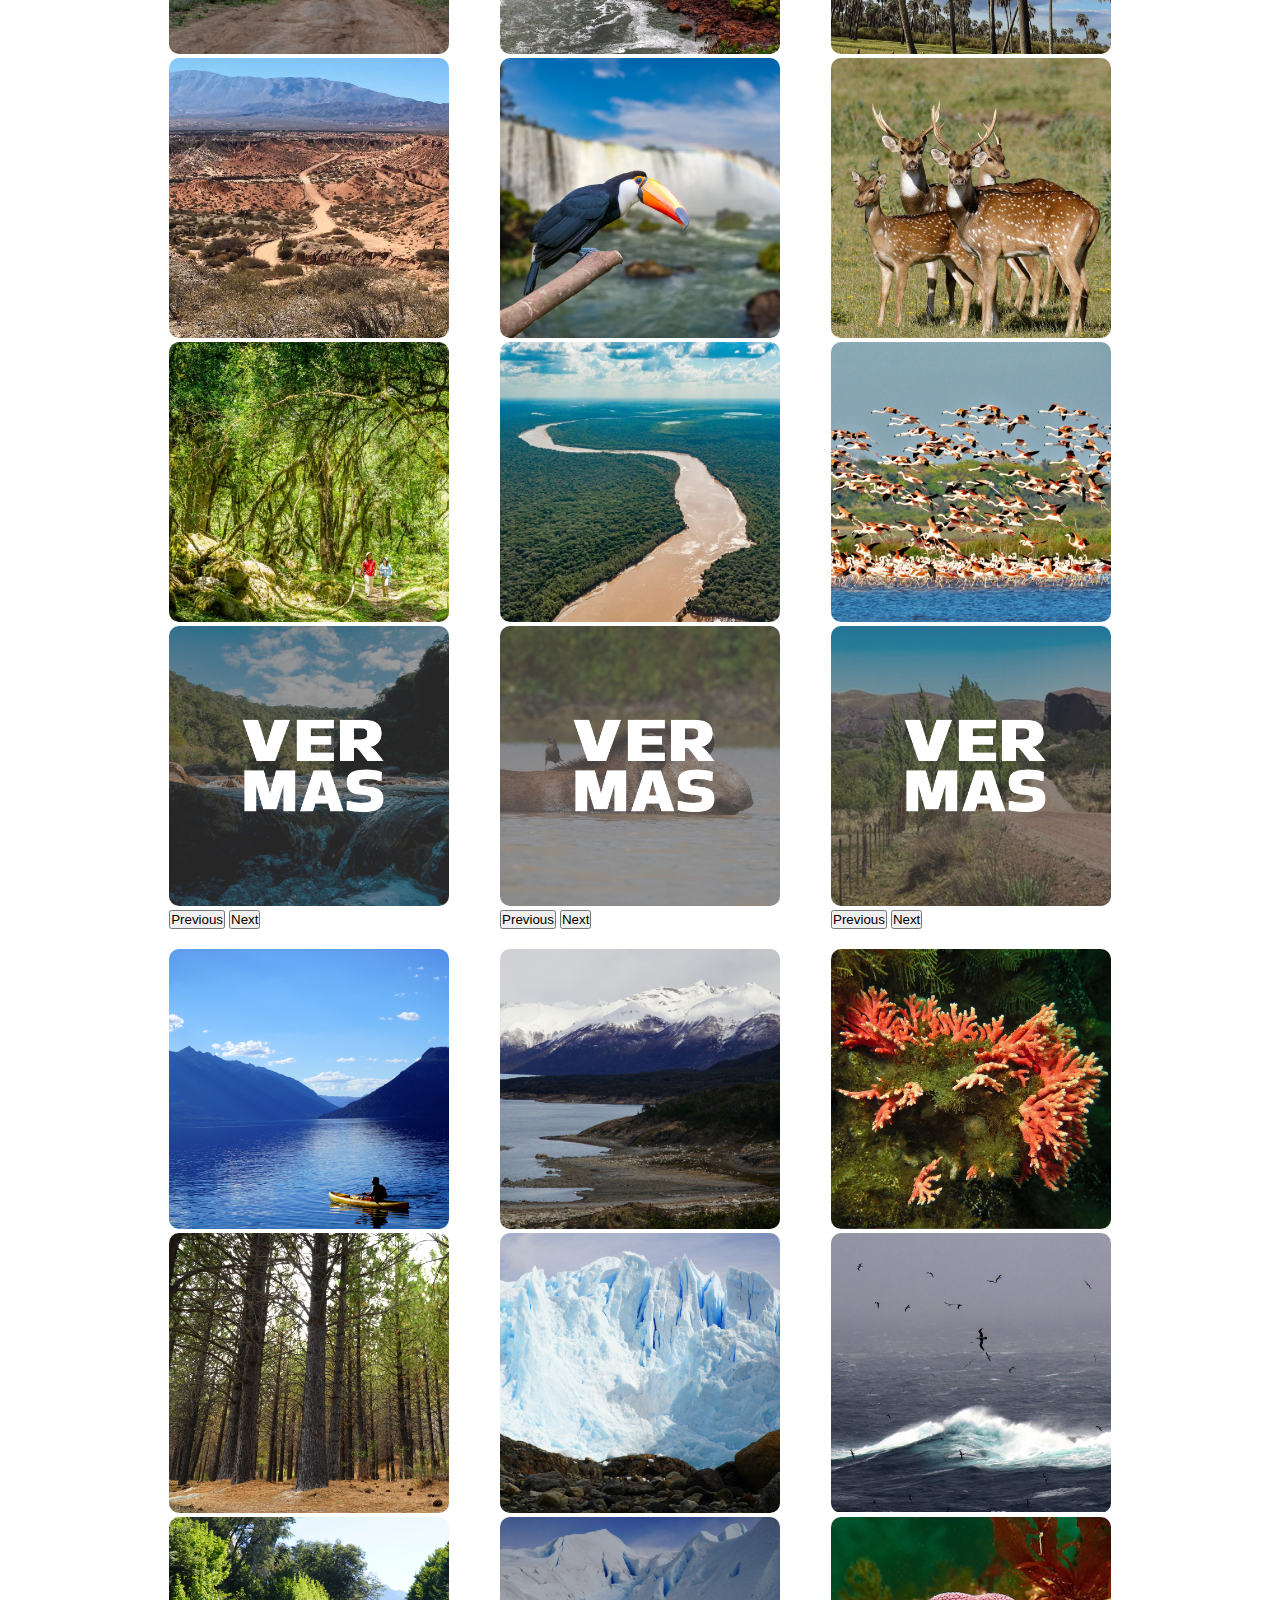
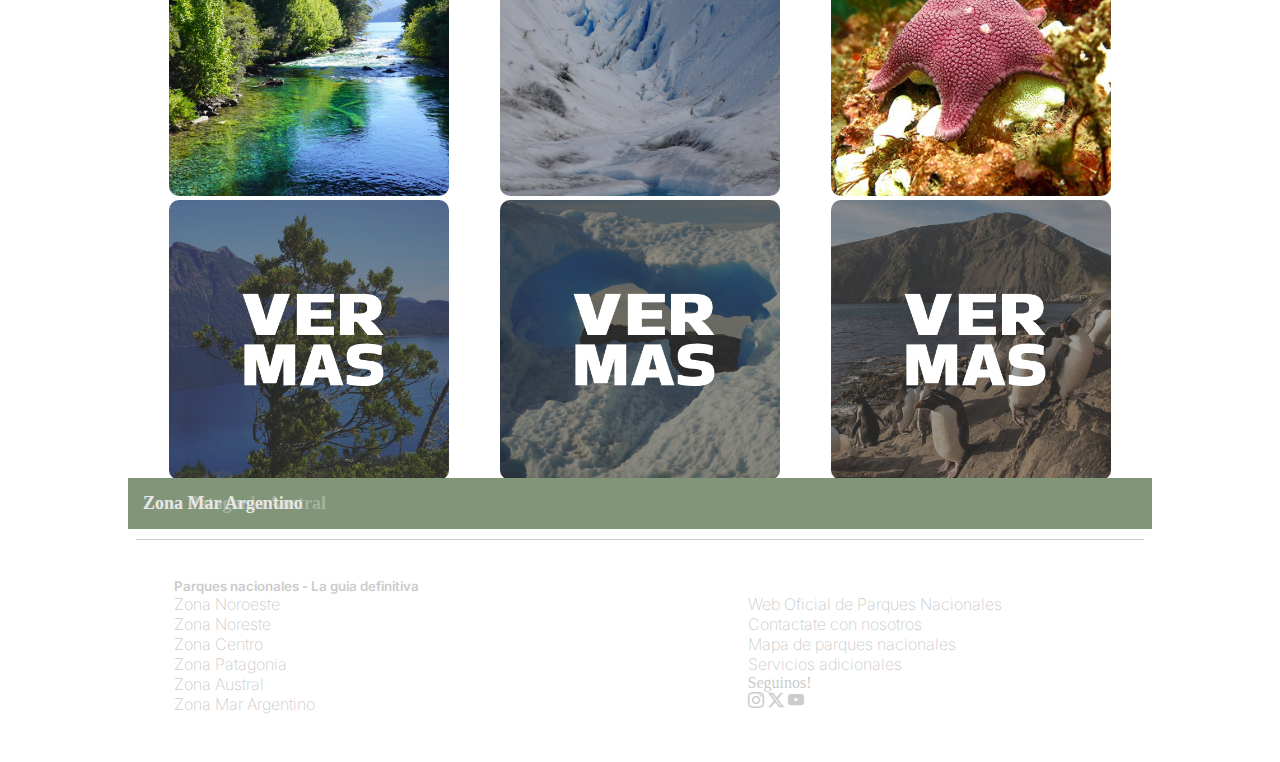
==== commit cfbd910c: "Cambio Arrow y bug en zona" ====
--- a/index.html
+++ b/index.html
@@ -92,7 +92,8 @@
                 <p class="arg-bold">Argentina</p>
             </h2>
             <a href="#scroll-arrow">
-                <img class="shake-vertical arrow-down" src="/img/arrow-down.png" alt="Icono de flecha hacia abajo">
+                <!-- <img class="shake-vertical arrow-down" src="/img/arrow-down.png" alt="Icono de flecha hacia abajo"> -->
+                <p class="shake-vertical arrow-down">⬇️</p>
             </a>
         </div>
     </div>
--- a/css/style.css
+++ b/css/style.css
@@ -203,9 +203,10 @@
     position: absolute;
     bottom: 5%;
     left: 50%;
-    filter: invert(90%);
+    filter: grayscale(100%);
     transform: translate(-50%, -50%);
-    -webkit-filter: invert(90%);
+    -webkit-filter: grayscale(100%);
+    font-size: 2em;
 }
 
 /* Animación de agitación vertical */
@@ -504,10 +505,18 @@
 
 /*Comienza CSS para mapa*/
 
+.map-container {
+
+    background-color: #CCCCCC;
+    width: 100%;
+    height: 100%;
+}
+
 .map{
-    width: 100%;
-    margin: 5% auto;
-    background-color: #f2f2f2;
+    width: 80%;
+    margin: 2% auto;
+    background-color: #CCCCCC;
+    height: 60%
 }
 
 /*-----------------------------------------*/
